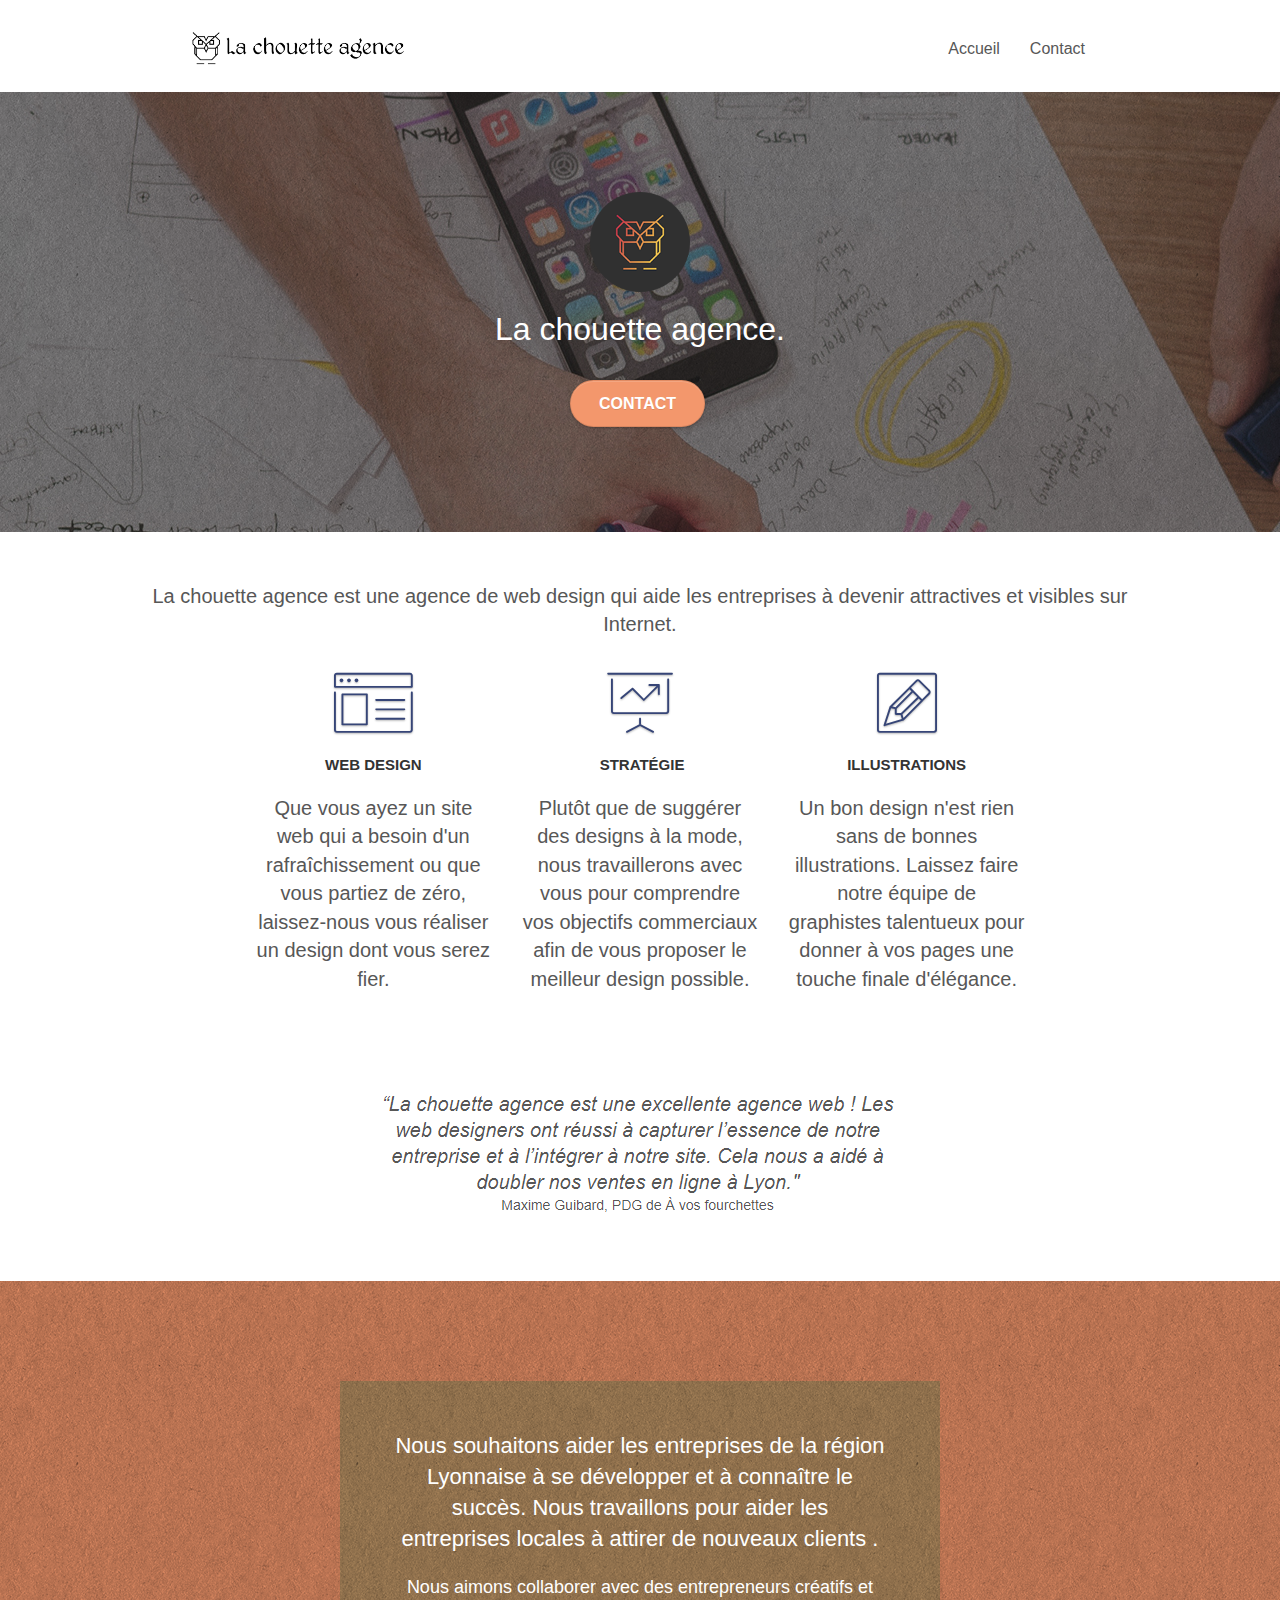
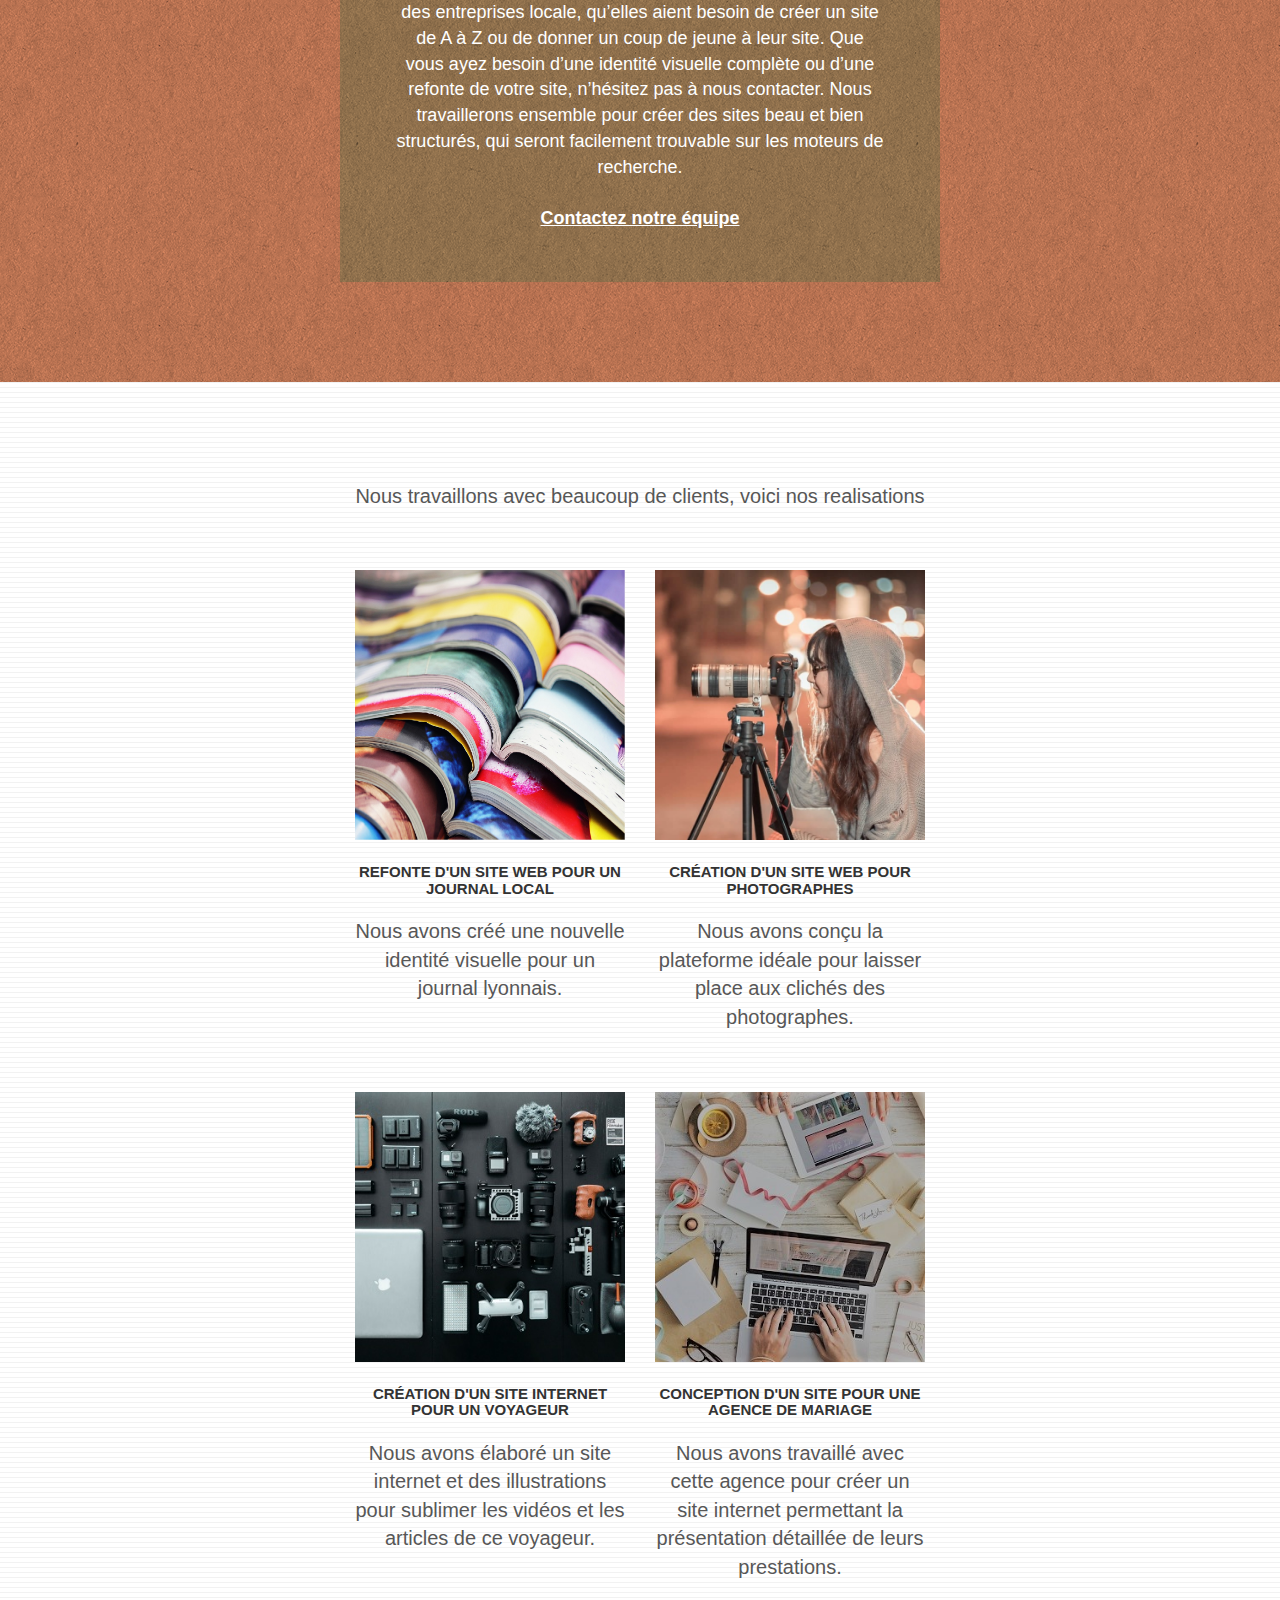
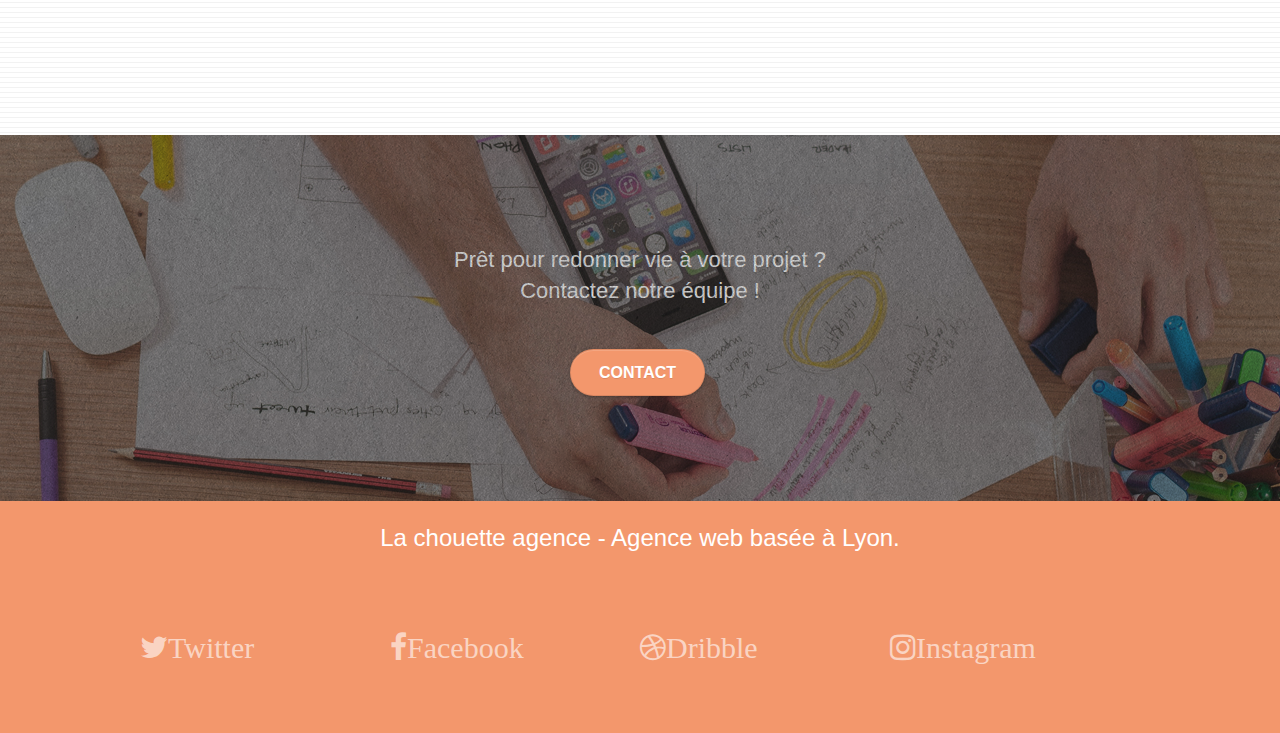
==== index.html @ fb7cfc98 "modi" ====
<!doctype html>
<html lang="fr">

<head>
	<meta charset="utf-8">
	<meta name="description" content="Entreprise webdesign Lyon">
	<meta name="viewport" content="width=device-width, initial-scale=1.0, viewport-fit=cover">
	<link rel="shortcut icon" type="image/png" href="favicon.jpg">

	<link rel="stylesheet" type="text/css" href="./css/bootstrap.css">
	<link rel="stylesheet" type="text/css" href="style.css">
	<link rel="stylesheet" type="text/css" href="./css/font-awesome.css">
	<link rel="stylesheet" type="text/css" href="./css/et-line.css">

	<title>La chouette agence Lyon</title>

</head>

<body>
	<!-- Principal conteneur -->
	<div class="page-container">

		<!-- bloc-0 -->
		
			<div class="container bloc-sm">

				<nav class="navbar row">
					<div class="navbar-header">

						<a class="navbar-brand" href="index.html"><img src="img/la-chouette-agence.png"
								alt="Agence de design à Lyon la chouette " height="40" /></a>

					</div>
					<div class="collapse navbar-collapse navbar-1 special-dropdown-nav">
						<ul class="site-navigation nav navbar-nav">
							<li>
								<a href="index.html">Accueil</a>
							</li>

							<li>
								<a href="Chouette agence contact.html">Contact</a>
							</li>
						</ul>
					</div>
				</nav>
			</div>
		
		<!-- bloc-0 END -->

		<!-- bloc-1-presentation -->
		<div class="bloc bgc-dark-slate-blue bg-banniere d-bloc bg-t-edge bloc-bg-texture texture-paper b-parallax"
			id="bloc-1-hero">
			<div class="container bloc-lg">
				<div class="row tight-width-whitespace">
					<div class="col-sm-12">
						<img src="img/logo.png" class="center-block image-resize-mode" width="100"
							alt="La chouette agence, agence web paris, création logo paris" />
						<h1 class="text-center hero-bloc-text tc-white ">
							La chouette agence.
						</h1>
						<div class="text-center">
							<a href="Chouette agence contact.html" class="btn btn-lg btn-clean btn-rd cta-hero btn-atomic-tangerine"
								id="cta-hero">Contact</a>
						</div>
					</div>
				</div>
			</div>
		</div>
		<!-- bloc-1-presentation END -->

		<!-- bloc-2-services -->
		<div class="bloc bgc-white l-bloc" id="bloc-2-services">
			<div class="container bloc-md">
				<div class="row">
					<div class="col-sm-12 text-center">
						<p>La chouette agence est une agence de web design qui aide les entreprises à devenir attractives et visibles sur Internet.</p>
					</div>
				</div>
				<div class="row voffset-lg med-width-whitespace">
					<div class="col-sm-4">
						<div class="text-center">
							<span class="et-icon-browser sm-shadow icon-dark-slate-blue icons icon-lg"></span>
						</div>
						<h3 class="mg-md text-center">
							Web design
						</h3>
						<p class="text-center ">
							Que vous ayez un site web qui a besoin d'un rafraîchissement ou que vous partiez de
							zéro, laissez-nous vous réaliser un design dont vous serez fier.
						</p>
					</div>
					<div class="col-sm-4">
						<div class="text-center">
							<span class="et-icon-presentation sm-shadow icon-dark-slate-blue icons icon-lg"></span>
						</div>
						<h3 class="mg-md text-center">
							&nbsp;Stratégie
						</h3>
						<p class="text-center ">
							Plutôt que de suggérer des designs à la mode, nous travaillerons avec vous pour comprendre
							vos objectifs commerciaux afin de vous proposer le meilleur design possible.<br>
						</p>
					</div>
					<div class="col-sm-4">
						<div class="text-center">
							<span class="et-icon-edit sm-shadow icon-dark-slate-blue icons icon-lg"></span>
						</div>
						<h3 class="mg-md text-center">
							Illustrations
						</h3>
						<p class="text-center ">
							Un bon design n'est rien sans de bonnes illustrations. Laissez faire notre équipe de
							graphistes talentueux pour donner à vos pages une touche finale d'élégance.
						</p>
					</div>
				</div>
				<div class="row voffset-lg voffset">
					<div class="col-xs-12 col-md-8 col-md-offset-2 text-center">
						<img alt="agence web, agence web paris, web design paris, stratégie web"
							src="img/citation.png" />

					</div>
				</div>
			</div>
		</div>
		<!-- bloc-2-services END -->

		<!-- bloc-3-what-i-do -->
		<div class="bloc tc-white bgc-atomic-tangerine bg-presentation d-bloc bloc-bg-texture texture-paper b-parallax"
			id="bloc-3-what-i-do">
			<div class="container bloc-lg">
				<div class="row tight-width-whitespace black-background">
					<div class="col-sm-12">
						<h2 class="mg-md text-center tc-white">
							Nous souhaitons aider les entreprises de la région Lyonnaise à se développer et à connaître
							le succès. Nous travaillons pour aider les entreprises locales à attirer de nouveaux clients
							.<br>
						</h2>
						<p class="text-center white">
							Nous aimons collaborer avec des entrepreneurs créatifs et des entreprises locale, qu’elles
							aient besoin de créer un site de A à Z ou de donner un coup de jeune à leur site. Que vous
							ayez besoin d’une identité visuelle complète ou d’une refonte de votre site, n’hésitez pas à
							nous contacter. Nous travaillerons ensemble pour créer des sites beau et bien structurés,
							qui seront facilement trouvable sur les moteurs de recherche. <br><br><a
								class="ltc-white bold-link" href="page2.html">Contactez notre équipe</a><br>
						</p>
					</div>
				</div>
			</div>
		</div>
		<!-- bloc-3-what-i-do END -->

		<!-- bloc-4-portfolio -->
		<div class="bloc bgc-white bg-lines-h2-bg bg-repeat l-bloc" id="bloc-4-portfolio">
			<div class="container bloc-lg">
				<div class="row">
					<div class="col-sm-12 text-center">
						<p>Nous travaillons avec beaucoup de clients, voici nos realisations</p>
					</div>
				</div>
				<div class="row tight-width-whitespace portfolio-row">
					<div class="col-sm-6">
						<a href="#" data-lightbox="img/1.jpg" data-gallery-id="gallery-1"
							data-caption="Refonte d'un site web pour un journal local" data-frame="snapshot-lb"><img
								src="img/1.jpg"
								alt="paris web design logo agence web meilleure agence et refonte site web journal"
								class="img-responsive portfolio-thumb" /></a>
						<h3 class="mg-md text-center">
							Refonte d'un site web pour un journal local
						</h3>
						<p class="text-center">
							Nous avons créé une nouvelle identité visuelle pour un journal lyonnais.
						</p>
					</div>
					<div class="col-sm-6">
						<a href="#" data-lightbox="img/2.jpg" data-gallery-id="gallery-1"
							data-caption="Création d'un site web pour photographes" data-frame="snapshot-lb"><img
								src="img/2.jpg" class="img-responsive portfolio-thumb"
								alt="paris web design logo agence web meilleure agence, Création d'un site web pour photographes" /></a>
						<h3 class="mg-md text-center">
							Création d'un site web pour photographes
						</h3>
						<p class="text-center">
							Nous avons conçu la plateforme idéale pour laisser place aux clichés des photographes.
						</p>
					</div>
				</div>
				<div class="row tight-width-whitespace portfolio-row">
					<div class="col-sm-6">
						<a href="#" data-lightbox="img/3.bmp" data-gallery-id="gallery-1"
							data-caption="Création d'un site internet pour un voyageur" data-frame="snapshot-lb"><img
								src="img/3.bmp" class="img-responsive portfolio-thumb"
								alt="paris web design logo agence web meilleure agence, Création d'un site web pour voyageur" /></a>
						<h3 class="mg-md text-center">
							Création d'un site internet pour un voyageur
						</h3>
						<p class="text-center">
							Nous avons élaboré un site internet et des illustrations pour sublimer les vidéos et les
							articles de ce voyageur.
						</p>
					</div>
					<div class="col-sm-6">
						<a href="#" data-lightbox="img/4.bmp" data-gallery-id="gallery-1"
							data-caption="Conception d'un site pour une agence de mariage" data-frame="snapshot-lb"><img
								src="img/4.bmp" class="img-responsive portfolio-thumb"
								alt="paris web design logo agence web meilleure agence, Création d'un site web pour agence de mariage" /></a>
						<h3 class="mg-md text-center">
							Conception d'un site pour une agence de mariage
						</h3>
						<p class="text-center">
							Nous avons travaillé avec cette agence pour créer un site internet permettant la
							présentation détaillée de leurs prestations.
						</p>
					</div>
				</div>
			</div>
		</div>
		<!-- bloc-4-portfolio END -->

		<!-- bloc-5-cta -->
		<div class="bloc bgc-dark-slate-blue bg-banniere d-bloc bloc-bg-texture texture-paper" id="bloc-5-cta">
			<div class="container bloc-lg">
				<div class="row">
					<h2 class="mg-md text-center tc-white">
						Prêt pour redonner vie à votre projet ?<br>Contactez notre équipe !
					</h2>
					<div class="col-sm-12 text-center">
						<a href="page2.html"
							class="btn btn-atomic-tangerine btn-clean btn-rd btn-lg cta-hero">Contact</a>
					</div>
				</div>
			</div>
		</div>
		<!-- bloc-5-cta END -->

		<!-- Footer - bloc-8 -->
		<div class="bloc bgc-atomic-tangerine d-bloc" id="bloc-8">
			<div class="container bloc-sm">
				<div class="row">
					<div class="col-sm-12">
						<p class="text-center white whitetext">
							La chouette agence - Agence web basée à Lyon.<br>
						</p>
						<div class="row row-no-gutters social">
							<div class="col-sm-3">
								<div class="text-center">
									<a class="social" href="index.html"><span class="fa fa-twitter icon-md">Twitter</span></a>
								</div>
							</div>
							<div class="col-sm-3">
								<div class="text-center">
									<a class="social" href="index.html"><span class="fa fa-facebook icon-md">Facebook</span></a>
								</div>
							</div>
							<div class="col-sm-3">
								<div class="text-center">
									<a class="social" href="index.html"><span class="fa fa-dribbble icon-md">Dribble</span></a>
								</div>
							</div>
							<div class="col-sm-3">
								<div class="text-center">
									<a class="social" href="index.html"><span
											class="fa fa-instagram icon-md">Instagram</span></a>
								</div>
							</div>
							
						</div>
					</div>
				</div>
			</div>
		</div>
		<!-- Footer - bloc-8 END -->

	</div>
	<!-- Principal conteneur END -->


</body>

</html>
---- style.css ----
body {
    margin: 0;
    padding: 0;
    background: #FFF;
    overflow-x: hidden;
    -webkit-font-smoothing: antialiased;
    -moz-osx-font-smoothing: grayscale;
}

a,
button {
    transition: all .3s ease-in-out;
    outline: none!important;
}

a:hover {
    text-decoration: none;
    cursor: pointer;
}

#page-loading-blocs-notifaction {
    position: fixed;
    top: 0;
    bottom: 0;
    width: 100%;
    z-index: 100000;
    background: #FFFFFF url("img/pageload-spinner.gif") no-repeat center center;
}

.bloc {
    width: 100%;
    clear: both;
    background: 50% 50% no-repeat;
    padding: 0 50px;
    -webkit-background-size: cover;
    -moz-background-size: cover;
    -o-background-size: cover;
    background-size: cover;
    position: relative;
}

.bloc .container {
    padding-left: 0;
    padding-right: 0;
}

.bloc-lg {
    padding: 100px 50px;
}

.bloc-md {
    padding: 50px;
}

.bloc-sm {
    padding: 20px 50px;
}

.bg-center,
.bg-l-edge,
.bg-r-edge,
.bg-t-edge,
.bg-b-edge,
.bg-tl-edge,
.bg-bl-edge,
.bg-tr-edge,
.bg-br-edge,
.bg-repeat {
    -webkit-background-size: auto!important;
    -moz-background-size: auto!important;
    -o-background-size: auto!important;
    background-size: auto!important;
}

.bg-repeat {
    background: repeat;
}

.bg-t-edge {
    background: top no-repeat;
}

.bloc-bg-texture::before {
    content: "";
    background-size: 2px 2px;
    position: absolute;
    top: 0;
    bottom: 0;
    left: 0;
    right: 0;
}

.texture-paper::before {
    background: url("img/texture-paper.png");
    background-size: 280px 280px;
}

.b-parallax {
    background-attachment: fixed;
}

.d-bloc {
    color: rgba(255, 255, 255, .7);
}

.d-bloc button:hover {
    color: rgba(255, 255, 255, .9);
}

.d-bloc .icon-round,
.d-bloc .icon-square,
.d-bloc .icon-rounded,
.d-bloc .icon-semi-rounded-a,
.d-bloc .icon-semi-rounded-b {
    border-color: rgba(255, 255, 255, .9);
}

.d-bloc .divider-h span {
    border-color: rgba(255, 255, 255, .2);
}

.d-bloc .a-btn,
.d-bloc .navbar a,
.d-bloc .navbar-brand,
.d-bloc a .icon-sm,
.d-bloc a .icon-md,
.d-bloc a .icon-lg,
.d-bloc a .icon-xl,
.d-bloc h1 a,
.d-bloc h2 a,
.d-bloc h3 a,
.d-bloc h4 a,
.d-bloc h5 a,
.d-bloc h6 a,
.d-bloc p a {
    color: rgba(255, 255, 255, .6);
}

.d-bloc .a-btn:hover,
.d-bloc .navbar a:hover,
.d-bloc .navbar-brand:hover,
.d-bloc a:hover .icon-sm,
.d-bloc a:hover .icon-md,
.d-bloc a:hover .icon-lg,
.d-bloc a:hover .icon-xl,
.d-bloc h1 a:hover,
.d-bloc h2 a:hover,
.d-bloc h3 a:hover,
.d-bloc h4 a:hover,
.d-bloc h5 a:hover,
.d-bloc h6 a:hover,
.d-bloc p a:hover {
    color: rgba(255, 255, 255, 1);
}

.d-bloc .navbar-toggle .icon-bar {
    background: rgba(255, 255, 255, 1);
}

.d-bloc .btn-wire,
.d-bloc .btn-wire:hover {
    color: rgba(255, 255, 255, 1);
    border-color: rgba(255, 255, 255, 1);
}

.d-bloc .panel {
    color: rgba(0, 0, 0, .5);
}

.d-bloc .panel button:hover {
    color: rgba(0, 0, 0, .7);
}

.d-bloc .panel icon {
    border-color: rgba(0, 0, 0, .7);
}

.d-bloc .panel .divider-h span {
    border-color: rgba(0, 0, 0, .1);
}

.d-bloc .panel .a-btn {
    color: rgba(0, 0, 0, .6);
}

.d-bloc .panel .a-btn:hover {
    color: rgba(0, 0, 0, 1);
}

.d-bloc .panel .btn-wire,
.d-bloc .panel .btn-wire:hover {
    color: rgba(0, 0, 0, .7);
    border-color: rgba(0, 0, 0, .3);
}

.d-bloc .panel,
.l-bloc {
    color: rgba(0, 0, 0, .5);
}

.d-bloc .panel button:hover,
.l-bloc button:hover {
    color: rgba(0, 0, 0, .7);
}

.l-bloc .icon-round,
.l-bloc .icon-square,
.l-bloc .icon-rounded,
.l-bloc .icon-semi-rounded-a,
.l-bloc .icon-semi-rounded-b {
    border-color: rgba(0, 0, 0, .7);
}

.d-bloc .panel .divider-h span,
.l-bloc .divider-h span {
    border-color: rgba(0, 0, 0, .1);
}

.d-bloc .panel .a-btn,
.l-bloc .a-btn,
.l-bloc .navbar a,
.l-bloc .navbar-brand,
.l-bloc a .icon-sm,
.l-bloc a .icon-md,
.l-bloc a .icon-lg,
.l-bloc a .icon-xl,
.l-bloc h1 a,
.l-bloc h2 a,
.l-bloc h3 a,
.l-bloc h4 a,
.l-bloc h5 a,
.l-bloc h6 a,
.l-bloc p a {
    color: rgba(0, 0, 0, .6);
}

.d-bloc .panel .a-btn:hover,
.l-bloc .a-btn:hover,
.l-bloc .navbar a:hover,
.l-bloc .navbar-brand:hover,
.l-bloc a:hover .icon-sm,
.l-bloc a:hover .icon-md,
.l-bloc a:hover .icon-lg,
.l-bloc a:hover .icon-xl,
.l-bloc h1 a:hover,
.l-bloc h2 a:hover,
.l-bloc h3 a:hover,
.l-bloc h4 a:hover,
.l-bloc h5 a:hover,
.l-bloc h6 a:hover,
.l-bloc p a:hover {
    color: rgba(0, 0, 0, 1);
}

.l-bloc .navbar-toggle .icon-bar {
    color: rgba(0, 0, 0, .6);
}

.d-bloc .panel .btn-wire,
.d-bloc .panel .btn-wire:hover,
.l-bloc .btn-wire,
.l-bloc .btn-wire:hover {
    color: rgba(0, 0, 0, .7);
    border-color: rgba(0, 0, 0, .3);
}

.voffset {
    margin-top: 30px;
}

.voffset-lg {
    margin-top: 80px;
}

.row-no-gutters {
    margin-right: 0;
    margin-left: 0;
}

.row.row-no-gutters > [class^="col-"],
.row.row-no-gutters > [class*=" col-"] {
    padding-right: 0;
    padding-left: 0;
}

#bloc-1-hero h1 {
    font-size: 32px;
}

.navbar {
    margin-bottom: 0;
    z-index: 1;
}

.navbar-brand {
    height: auto;
    padding: 3px 15px;
    font-size: 25px;
    font-weight: normal;
    font-weight: 600;
    line-height: 44px;
}

.navbar-brand img {
    max-height: 200px;
    margin: 0 5px 0 0;
    display: inline;
}

.navbar-brand img[src$=svg] {
    min-width: 100px;
}

.nav-center .navbar-brand img {
    margin: 0;
}

.navbar .nav {
    padding-top: 2px;
    margin-right: -16px;
    float: right;
    z-index: 1;
}

.nav > li {
    float: left;
    margin-top: 4px;
    font-size: 16px;
}

.navbar-nav .open .dropdown-menu > li > a {
    text-align: inherit;
}

.nav > li a:hover,
.nav > li a:focus {
    background: transparent;
}

.navbar-toggle {
    margin: 10px 10px 0 0;
    border: 0px;
}

.navbar-toggle:hover {
    background: transparent!important;
}

.navbar-toggle .icon-bar {
    background-color: rgba(0, 0, 0, .5);
    width: 26px;
}

.nav-invert .navbar .nav {
    float: left;
}

.nav-invert .navbar-header,
.nav-invert .navbar-brand {
    float: right;
    position: relative;
    z-index: 2;
}

@media (min-width: 768px) {
    .site-navigation {
        position: absolute;
        top: 50%;
        right: 20px;
        transform: translate(0, -50%);
        -webkit-transform: translateY(-50%);
    }
    .nav > li .dropdown-menu a,
    .nav > li .dropdown-menu a:hover {
        color: #484848;
    }
    .nav-invert .site-navigation {
        left: 0;
        right: 0;
    }
    .nav-center {
        text-align: center;
    }
    .nav-center .navbar-header {
        width: 100%;
    }
    .nav-center .navbar-header,
    .nav-center .navbar-brand,
    .nav-center .nav > li {
        float: none;
        display: inline-block;
    }
    .nav-center .site-navigation {
        position: relative;
        width: 100%;
        right: 0;
        margin-right: 0px;
        margin-top: 20px;
    }
    .nav-center.mini-nav .navbar-toggle {
        float: none;
        margin: 10px auto 0;
    }
}

.nav > li > .dropdown a {
    background: none!important;
    display: block;
    padding: 14px 15px;
}

nav .caret {
    margin: 0 5px;
}

.dropdown-menu .dropdown-menu {
    top: -8px;
    left: 100%;
}

.dropdown-menu .dropmenu-flow-right {
    top: 100%;
    left: 0;
    margin-left: -1px;
    border-top-left-radius: 0;
    border-top-right-radius: 0;
}

.dropdown-menu .dropdown span {
    border: 4px solid black;
    border-top-color: transparent;
    border-right-color: transparent;
    border-bottom-color: transparent;
    margin: 6px -5px 0 0!important;
    float: right;
}

.mg-md {
    margin-top: 10px;
    margin-bottom: 20px;
}

.mg-lg {
    margin-top: 10px;
    margin-bottom: 40px;
}

.btn {
    margin: 0 5px 5px 0;
}

.btn.pull-right {
    margin: 0 0 5px 5px;
}

.btn-d,
.btn-d:hover,
.btn-d:focus {
    color: #FFF;
    background: rgba(0, 0, 0, .3);
}

button {
    outline: none!important;
}

.btn-rd {
    border-radius: 40px;
}

.btn-clean {
    border: 1px solid rgba(0, 0, 0, .08);
    border-bottom-color: rgba(0, 0, 0, .1);
    text-shadow: 0 1px 0 rgba(0, 0, 1, .1);
    box-shadow: 0 1px 3px rgba(0, 0, 1, .25), inset 0 1px 0 0 rgba(255, 255, 255, .15);
}

.icon-md {
    font-size: 30px!important;
}

.icon-lg {
    font-size: 60px!important;
}

.sm-shadow {
    text-shadow: 0 1px 2px rgba(0, 0, 0, .3);
}

.panel-sq,
.panel-sq .panel-heading,
.panel-sq .panel-footer {
    border-radius: 0;
}

.panel-rd {
    border-radius: 30px;
}

.panel-rd .panel-heading {
    border-radius: 29px 29px 0 0;
}

.panel-rd .panel-footer {
    border-radius: 0 0 29px 29px;
}

.form-control {
    border-color: rgba(0, 0, 0, .1);
    box-shadow: none;
}

.scrollToTop {
    width: 40px;
    height: 40px;
    position: fixed;
    bottom: 20px;
    right: 20px;
    opacity: 0;
    z-index: 500;
    transition: all .3s ease-in-out;
}

.scrollToTop span {
    margin-top: 6px;
}

.showScrollTop {
    font-size: 14px;
    opacity: 1;
}

a[data-lightbox] {
    position: relative;
    display: block;
    text-align: center;
}

a[data-lightbox]:hover::before {
    content: "+";
    font-family: "HelveticaNeue-Light", "Helvetica Neue Light", "Helvetica Neue", Helvetica, Arial;
    font-size: 32px;
    width: 50px;
    height: 50px;
    margin-left: -25px;
    border-radius: 50%;
    background: rgba(0, 0, 0, .6);
    color: #FFF;
    font-weight: 100;
    z-index: 1;
    position: absolute;
    top: 50%;
    transform: translateY(-50%);
    -webkit-transform: translateY(-50%);
}

a[data-lightbox]:hover img {
    opacity: 0.6;
    -webkit-animation-fill-mode: none;
    animation-fill-mode: none;
}

#lightbox-modal {
    display: flex;
    align-items: center;
}

#lightbox-modal .modal-dialog {
    width: 90%;
    max-width: 900px;
    margin: 0 auto 0;
}

#lightbox-modal .modal-dialog img {
    max-height: 90vh;
    margin: 0 auto;
}

.lightbox-caption {
    padding: 20px;
    color: #FFF;
    background: rgba(0, 0, 0, .5);
    position: absolute;
    left: 15px;
    right: 15px;
    bottom: 5px;
}

.close-lightbox {
    color: #FFF;
    font-size: 30px;
    position: absolute;
    top: 20px;
    right: 20px;
    z-index: 20;
    background: rgba(0, 0, 0, .5);
    border: none;
    line-height: 30px;
    padding: 0 9px 5px;
    opacity: 0.3;
}

.close-lightbox:hover,
.next-lightbox:hover,
.prev-lightbox:hover {
    opacity: 1.0;
    color: #FFF;
}

.next-lightbox,
.prev-lightbox {
    font-size: 20px;
    color: rgba(255, 255, 255, .9);
    background: rgba(0, 0, 0, .5);
    transition: all .2s ease-in-out;
    position: absolute;
    top: 45%;
    z-index: 1;
    opacity: 0.4;
}

.next-lightbox {
    padding: 6px 8px 1px 13px;
    right: 25px;
}

.prev-lightbox {
    padding: 6px 13px 1px 10px;
    left: 25px;
}

.snapshot-lb .modal-body {
    padding-bottom: 45px;
}

.snapshot-lb .lightbox-caption {
    padding: 0;
    color: rgba(0, 0, 0, .5);
    background: none;
}

h1,
h2,
h3,
h4,
h5,
h6,
p,
label,
.btn,
a {
    font-family: "helvetica";
    font-weight: 400;
    color: #575757!important;
}

.container {
    max-width: 1000px;
 
}

.hero-bloc-text {
    font-size: 38px;
}

.hero-bloc-text-sub {
    font-size: 36px;
}

.statement-bloc-text {
    line-height: 26px;
    font-style: italic;
    font-size: 20px;
    text-align: center;
    font-weight: lighter;
    max-width: 520px;
    margin: auto auto auto auto;
}

p {
    font-size: 20px;
}

.tight-width-whitespace {
    max-width: 600px;
    margin: auto auto auto auto;
}

.h1 {
    font-size: 20px;
    font-family: "Open Sans";
}

.cta-hero {
    margin-top: 22px;
    color: #FFFFFF!important;
    text-transform: uppercase;
    padding: 12px 28px 12px 28px;
    font-size: 16px;
    font-weight: 700;
}

.social {
    margin: auto;
    display: flex;
    margin-top: 3vw;
    margin-bottom: 2vw;

 
}

h2 {
    font-size: 22px;
    line-height: 1.4em;
}

h3 {
    font-size: 15px;
    text-transform: uppercase;
    font-weight: 700;
    color: #333333!important;
}

.med-width-whitespace {
    max-width: 800px;
    margin: auto auto auto auto;
    box-shadow: 0px 0px 0px #000000;
}

h1 {
    color: #333333!important;
}

h4 {
    color: #333333!important;
}

.icons {
    margin-bottom: 14px;
    margin-top: 24px;
}

.white {
    color:white!important;
    font-size: large;
}
.whitetext{
    font-size: x-large;
}

.portfolio-thumb {
    margin-bottom: 24px;
}

.portfolio-row {
    margin-bottom: 44px;
    margin-top: 50px;
}

.avatar {
    box-shadow: 0px 4px 9px rgba(0, 0, 0, 0.3);
}

.black-background {
    background-color: rgba(165, 147, 99, 0.7);
    padding: 40px 40px 40px 40px;
}

.bold-link {
    font-weight: 900;
    text-decoration: underline!important;
}

.bgc-white {
    background-color: #FFFFFF;
}

.bgc-dark-slate-blue {
    background-color: #364577;
}

.bgc-atomic-tangerine {
    background-color: #F3976C;
}

.tc-white {
    color:white!important;
}

.btn-atomic-tangerine {
    background: #F3976C;
    color: #FFFFFF!important;
}

.btn-atomic-tangerine:hover {
    background: #c27956!important;
    color: #FFFFFF!important;
}

.ltc-white {
    color: #FFFFFF!important;
}

.ltc-white:hover {
    color: #cccccc!important;
}

.ltc-atomic-tangerine {
    color: #F3976C!important;
}

.ltc-atomic-tangerine:hover {
    color: #c27956!important;
}

.icon-dark-slate-blue {
    color: #364577!important;
    border-color: #364577!important;
}

.bg-dots-bg {
    background-image: url("img/dots-bg.png");
}

.bg-lines-h2-bg {
    background-image: url("img/lines-h2-bg.png");
}

.bg-banniere {
    background-image: url("img/la-chouette-agence-banniere.jpg");
}

.bg-presentation {
    background-image: url("img/image-de-presentation.png");
}

@media (max-width: 1024px) {
    .bloc {
        padding-left: 20px;
        padding-right: 20px;
    }
    .bloc.full-width-bloc,
    .bloc-tile-2.full-width-bloc .container,
    .bloc-tile-3.full-width-bloc .container,
    .bloc-tile-4.full-width-bloc .container {
        padding-left: 0;
        padding-right: 0;
    }
}

@media (max-width: 992px) and (min-width: 768px) {
    .navbar .nav {
        max-width: 80%
    }
    .nav-center.navbar .nav {
        max-width: 100%
    }
}

@media only screen and (min-device-width: 768px) and (max-device-width: 1024px) and (orientation: landscape) {
    .b-parallax {
        background-attachment: scroll;
    }
}

@media only screen and (min-device-width: 1024px) and (max-device-width: 1366px) and (-webkit-min-device-pixel-ratio: 1.5) {
    .b-parallax {
        background-attachment: scroll;
    }
}

@media (max-width: 991px) {
    .container {
        width: 100%;
    }
    .b-parallax {
        background-attachment: scroll;
    }
    .page-container,
    #hero-bloc {
        overflow-x: hidden;
        position: relative;
    }
    .bloc {
        padding-left: constant(safe-area-inset-left);
        padding-right: constant(safe-area-inset-right);
    }
    .bloc-group,
    .bloc-group .bloc {
        display: block;
        width: 100%;
    }
    .bloc-fill-screen .fill-bloc-top-edge,
    .bloc-fill-screen .fill-bloc-bottom-edge {
        padding: 0 20px;
        padding-left: constant(safe-area-inset-left);
        padding-right: constant(safe-area-inset-right);
    }
}

@media (max-width: 767px) {
    .page-container {
        overflow-x: hidden;
        position: relative;
    }
    h1,
    h2,
    h3,
    h4,
    h5,
    h6,
    p,
    #disqus_thread {
        padding-left: 10px!important;
        padding-right: 10px!important;
    }
    .b-parallax {
        background-attachment: scroll;
    }
    .navbar .nav {
        padding-top: 0;
        border-top: 1px solid rgba(0, 0, 0, .2);
        float: none!important;
    }
   
    .navbar.row {
        margin-left: 0;
        margin-right: 0;
    }
    .site-navigation {
        position: inherit;
        transform: none;
        -webkit-transform: none;
        -ms-transform: none;
    }
    .nav > li {
        margin-top: 0;
        border-bottom: 1px solid rgba(0, 0, 0, .1);
        background: rgba(0, 0, 0, .05);
        text-align: left;
        padding-left: 15px;
        width: 100%;
    }
    .nav > li:hover {
        background: rgba(0, 0, 0, .08);
    }
    .dropdown .dropdown a .caret {
        float: none;
        margin: 5px 0 0 10px!important;
        border: 4px solid black;
        border-bottom-color: transparent;
        border-right-color: transparent;
        border-left-color: transparent;
    }
    #hero-bloc .navbar .nav {
        background: rgba(0, 0, 0, .8);
    }
    #hero-bloc .navbar .nav a {
        color: rgba(255, 255, 255, .6);
    }
    .hero {
        padding: 50px 0;
    }
    .hero-nav {
        left: -1px;
        right: -1px;
    }
    .navbar-collapse {
        padding: 0;
        overflow-x: hidden;
        -webkit-box-shadow: none;
        box-shadow: none;
    }
    .navbar-brand img {
        max-height: 40px;
        width: auto;
    }
    .nav-invert .navbar-header {
        float: none;
        width: 100%;
    }
    .nav-invert .navbar-toggle {
        float: left;
        margin-left: 10px;
    }
    .bloc {
        padding-left: 0;
        padding-right: 0;
    }
    .bloc-xxl,
    .bloc-xl,
    .bloc-lg {
        padding: 40px 0;
    }
    .bloc-sm,
    .bloc-md {
        padding-left: 0;
        padding-right: 0;
    }
    .bloc-tile-2 .container,
    .bloc-tile-3 .container,
    .bloc-tile-4 .container,
    .bloc-fill-screen .fill-bloc-top-edge,
    .bloc-fill-screen .fill-bloc-bottom-edge {
        padding-left: 0;
        padding-right: 0;
    }
    .a-block {
        padding: 0 10px;
    }
    .btn-dwn {
        display: none;
    }
    .voffset {
        margin-top: 5px;
    }
    .voffset-md {
        margin-top: 20px;
    }
    .voffset-lg {
        margin-top: 30px;
    }
    form {
        padding: 5px;
    }
    .close-lightbox {
        display: inline-block;
    }
    .blocsapp-device-iphone5 {
        background-size: 216px 425px;
        padding-top: 60px;
        width: 216px;
        height: 425px;
    }
    .blocsapp-device-iphone5 img {
        width: 180px;
        height: 320px;
    }
}

@media (max-width: 400px) {
    .bloc {
        padding-left: 0;
        padding-right: 0;
    }
}

@media (max-width: 767px) {
    .bloc-mob-center-text {
        text-align: center;
    }
}
---- css/et-line.css ----
@font-face {
    font-family: et-line;
    src: url(../fonts/et-line.eot);
    src: url(../fonts/et-line.eot?#iefix) format('embedded-opentype'), url(../fonts/et-line.woff) format('woff'), url(../fonts/et-line.ttf) format('truetype'), url(../fonts/et-line.svg#et-line) format('svg');
    font-weight: 400;
    font-style: normal
}

.et-icon-adjustments,
.et-icon-alarmclock,
.et-icon-anchor,
.et-icon-aperture,
.et-icon-attachment,
.et-icon-bargraph,
.et-icon-basket,
.et-icon-beaker,
.et-icon-bike,
.et-icon-book-open,
.et-icon-briefcase,
.et-icon-browser,
.et-icon-calendar,
.et-icon-camera,
.et-icon-caution,
.et-icon-chat,
.et-icon-circle-compass,
.et-icon-clipboard,
.et-icon-clock,
.et-icon-cloud,
.et-icon-compass,
.et-icon-desktop,
.et-icon-dial,
.et-icon-document,
.et-icon-documents,
.et-icon-download,
.et-icon-dribbble,
.et-icon-edit,
.et-icon-envelope,
.et-icon-expand,
.et-icon-facebook,
.et-icon-flag,
.et-icon-focus,
.et-icon-gears,
.et-icon-genius,
.et-icon-gift,
.et-icon-global,
.et-icon-globe,
.et-icon-googleplus,
.et-icon-grid,
.et-icon-happy,
.et-icon-hazardous,
.et-icon-heart,
.et-icon-hotairballoon,
.et-icon-hourglass,
.et-icon-key,
.et-icon-laptop,
.et-icon-layers,
.et-icon-lifesaver,
.et-icon-lightbulb,
.et-icon-linegraph,
.et-icon-linkedin,
.et-icon-lock,
.et-icon-magnifying-glass,
.et-icon-map,
.et-icon-map-pin,
.et-icon-megaphone,
.et-icon-mic,
.et-icon-mobile,
.et-icon-newspaper,
.et-icon-notebook,
.et-icon-paintbrush,
.et-icon-paperclip,
.et-icon-pencil,
.et-icon-phone,
.et-icon-picture,
.et-icon-pictures,
.et-icon-piechart,
.et-icon-presentation,
.et-icon-pricetags,
.et-icon-printer,
.et-icon-profile-female,
.et-icon-profile-male,
.et-icon-puzzle,
.et-icon-quote,
.et-icon-recycle,
.et-icon-refresh,
.et-icon-ribbon,
.et-icon-rss,
.et-icon-sad,
.et-icon-scissors,
.et-icon-scope,
.et-icon-search,
.et-icon-shield,
.et-icon-speedometer,
.et-icon-strategy,
.et-icon-streetsign,
.et-icon-tablet,
.et-icon-target,
.et-icon-telescope,
.et-icon-toolbox,
.et-icon-tools,
.et-icon-tools-2,
.et-icon-trophy,
.et-icon-tumblr,
.et-icon-twitter,
.et-icon-upload,
.et-icon-video,
.et-icon-wallet,
.et-icon-wine {
    font-family: et-line;
    font-style: normal;
    font-weight: 400;
    font-variant: normal;
    text-transform: none;
    line-height: 1;
    -webkit-font-smoothing: antialiased;
    -moz-osx-font-smoothing: grayscale;
    display: inline-block
}

.et-icon-mobile:before {
    content: "\e000"
}

.et-icon-laptop:before {
    content: "\e001"
}

.et-icon-desktop:before {
    content: "\e002"
}

.et-icon-tablet:before {
    content: "\e003"
}

.et-icon-phone:before {
    content: "\e004"
}

.et-icon-document:before {
    content: "\e005"
}

.et-icon-documents:before {
    content: "\e006"
}

.et-icon-search:before {
    content: "\e007"
}

.et-icon-clipboard:before {
    content: "\e008"
}

.et-icon-newspaper:before {
    content: "\e009"
}

.et-icon-notebook:before {
    content: "\e00a"
}

.et-icon-book-open:before {
    content: "\e00b"
}

.et-icon-browser:before {
    content: "\e00c"
}

.et-icon-calendar:before {
    content: "\e00d"
}

.et-icon-presentation:before {
    content: "\e00e"
}

.et-icon-picture:before {
    content: "\e00f"
}

.et-icon-pictures:before {
    content: "\e010"
}

.et-icon-video:before {
    content: "\e011"
}

.et-icon-camera:before {
    content: "\e012"
}

.et-icon-printer:before {
    content: "\e013"
}

.et-icon-toolbox:before {
    content: "\e014"
}

.et-icon-briefcase:before {
    content: "\e015"
}

.et-icon-wallet:before {
    content: "\e016"
}

.et-icon-gift:before {
    content: "\e017"
}

.et-icon-bargraph:before {
    content: "\e018"
}

.et-icon-grid:before {
    content: "\e019"
}

.et-icon-expand:before {
    content: "\e01a"
}

.et-icon-focus:before {
    content: "\e01b"
}

.et-icon-edit:before {
    content: "\e01c"
}

.et-icon-adjustments:before {
    content: "\e01d"
}

.et-icon-ribbon:before {
    content: "\e01e"
}

.et-icon-hourglass:before {
    content: "\e01f"
}

.et-icon-lock:before {
    content: "\e020"
}

.et-icon-megaphone:before {
    content: "\e021"
}

.et-icon-shield:before {
    content: "\e022"
}

.et-icon-trophy:before {
    content: "\e023"
}

.et-icon-flag:before {
    content: "\e024"
}

.et-icon-map:before {
    content: "\e025"
}

.et-icon-puzzle:before {
    content: "\e026"
}

.et-icon-basket:before {
    content: "\e027"
}

.et-icon-envelope:before {
    content: "\e028"
}

.et-icon-streetsign:before {
    content: "\e029"
}

.et-icon-telescope:before {
    content: "\e02a"
}

.et-icon-gears:before {
    content: "\e02b"
}

.et-icon-key:before {
    content: "\e02c"
}

.et-icon-paperclip:before {
    content: "\e02d"
}

.et-icon-attachment:before {
    content: "\e02e"
}

.et-icon-pricetags:before {
    content: "\e02f"
}

.et-icon-lightbulb:before {
    content: "\e030"
}

.et-icon-layers:before {
    content: "\e031"
}

.et-icon-pencil:before {
    content: "\e032"
}

.et-icon-tools:before {
    content: "\e033"
}

.et-icon-tools-2:before {
    content: "\e034"
}

.et-icon-scissors:before {
    content: "\e035"
}

.et-icon-paintbrush:before {
    content: "\e036"
}

.et-icon-magnifying-glass:before {
    content: "\e037"
}

.et-icon-circle-compass:before {
    content: "\e038"
}

.et-icon-linegraph:before {
    content: "\e039"
}

.et-icon-mic:before {
    content: "\e03a"
}

.et-icon-strategy:before {
    content: "\e03b"
}

.et-icon-beaker:before {
    content: "\e03c"
}

.et-icon-caution:before {
    content: "\e03d"
}

.et-icon-recycle:before {
    content: "\e03e"
}

.et-icon-anchor:before {
    content: "\e03f"
}

.et-icon-profile-male:before {
    content: "\e040"
}

.et-icon-profile-female:before {
    content: "\e041"
}

.et-icon-bike:before {
    content: "\e042"
}

.et-icon-wine:before {
    content: "\e043"
}

.et-icon-hotairballoon:before {
    content: "\e044"
}

.et-icon-globe:before {
    content: "\e045"
}

.et-icon-genius:before {
    content: "\e046"
}

.et-icon-map-pin:before {
    content: "\e047"
}

.et-icon-dial:before {
    content: "\e048"
}

.et-icon-chat:before {
    content: "\e049"
}

.et-icon-heart:before {
    content: "\e04a"
}

.et-icon-cloud:before {
    content: "\e04b"
}

.et-icon-upload:before {
    content: "\e04c"
}

.et-icon-download:before {
    content: "\e04d"
}

.et-icon-target:before {
    content: "\e04e"
}

.et-icon-hazardous:before {
    content: "\e04f"
}

.et-icon-piechart:before {
    content: "\e050"
}

.et-icon-speedometer:before {
    content: "\e051"
}

.et-icon-global:before {
    content: "\e052"
}

.et-icon-compass:before {
    content: "\e053"
}

.et-icon-lifesaver:before {
    content: "\e054"
}

.et-icon-clock:before {
    content: "\e055"
}

.et-icon-aperture:before {
    content: "\e056"
}

.et-icon-quote:before {
    content: "\e057"
}

.et-icon-scope:before {
    content: "\e058"
}

.et-icon-alarmclock:before {
    content: "\e059"
}

.et-icon-refresh:before {
    content: "\e05a"
}

.et-icon-happy:before {
    content: "\e05b"
}

.et-icon-sad:before {
    content: "\e05c"
}

.et-icon-facebook:before {
    content: "\e05d"
}

.et-icon-twitter:before {
    content: "\e05e"
}

.et-icon-googleplus:before {
    content: "\e05f"
}

.et-icon-rss:before {
    content: "\e060"
}

.et-icon-tumblr:before {
    content: "\e061"
}

.et-icon-linkedin:before {
    content: "\e062"
}

.et-icon-dribbble:before {
    content: "\e063"
}
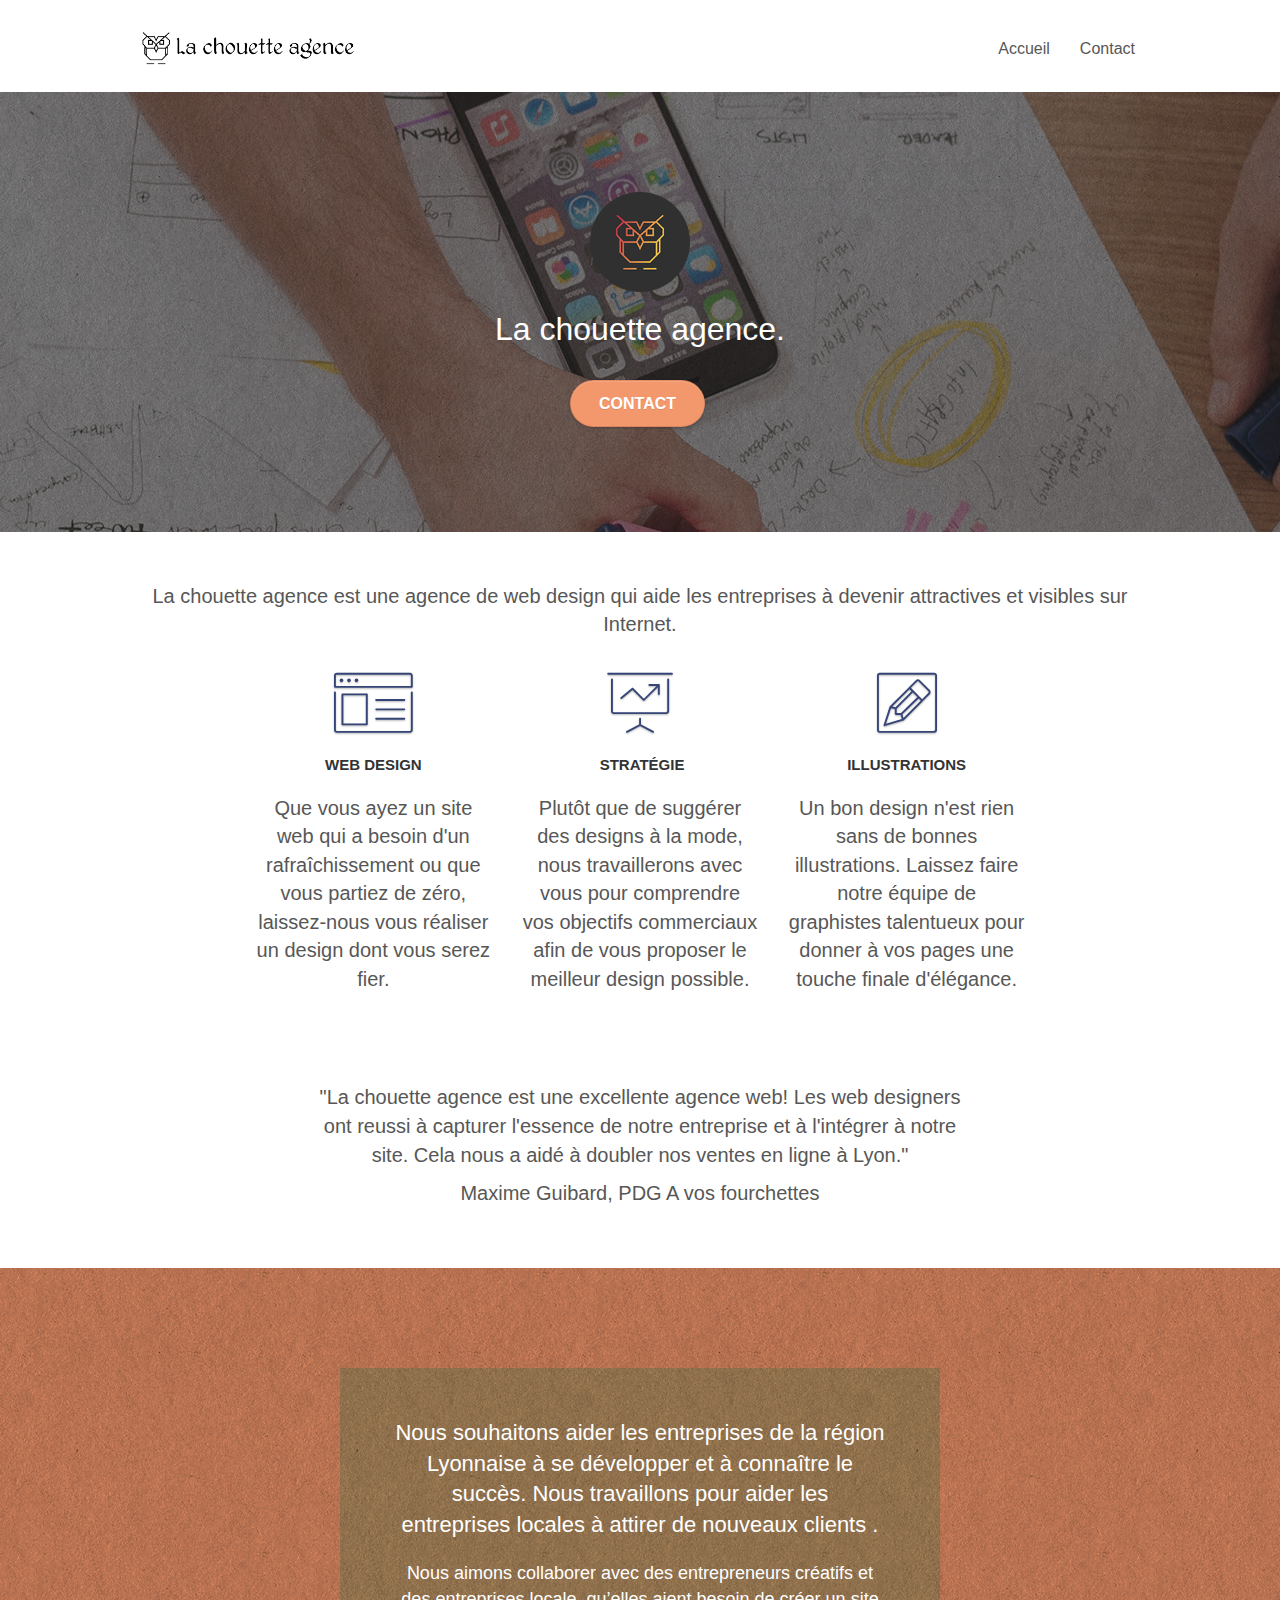
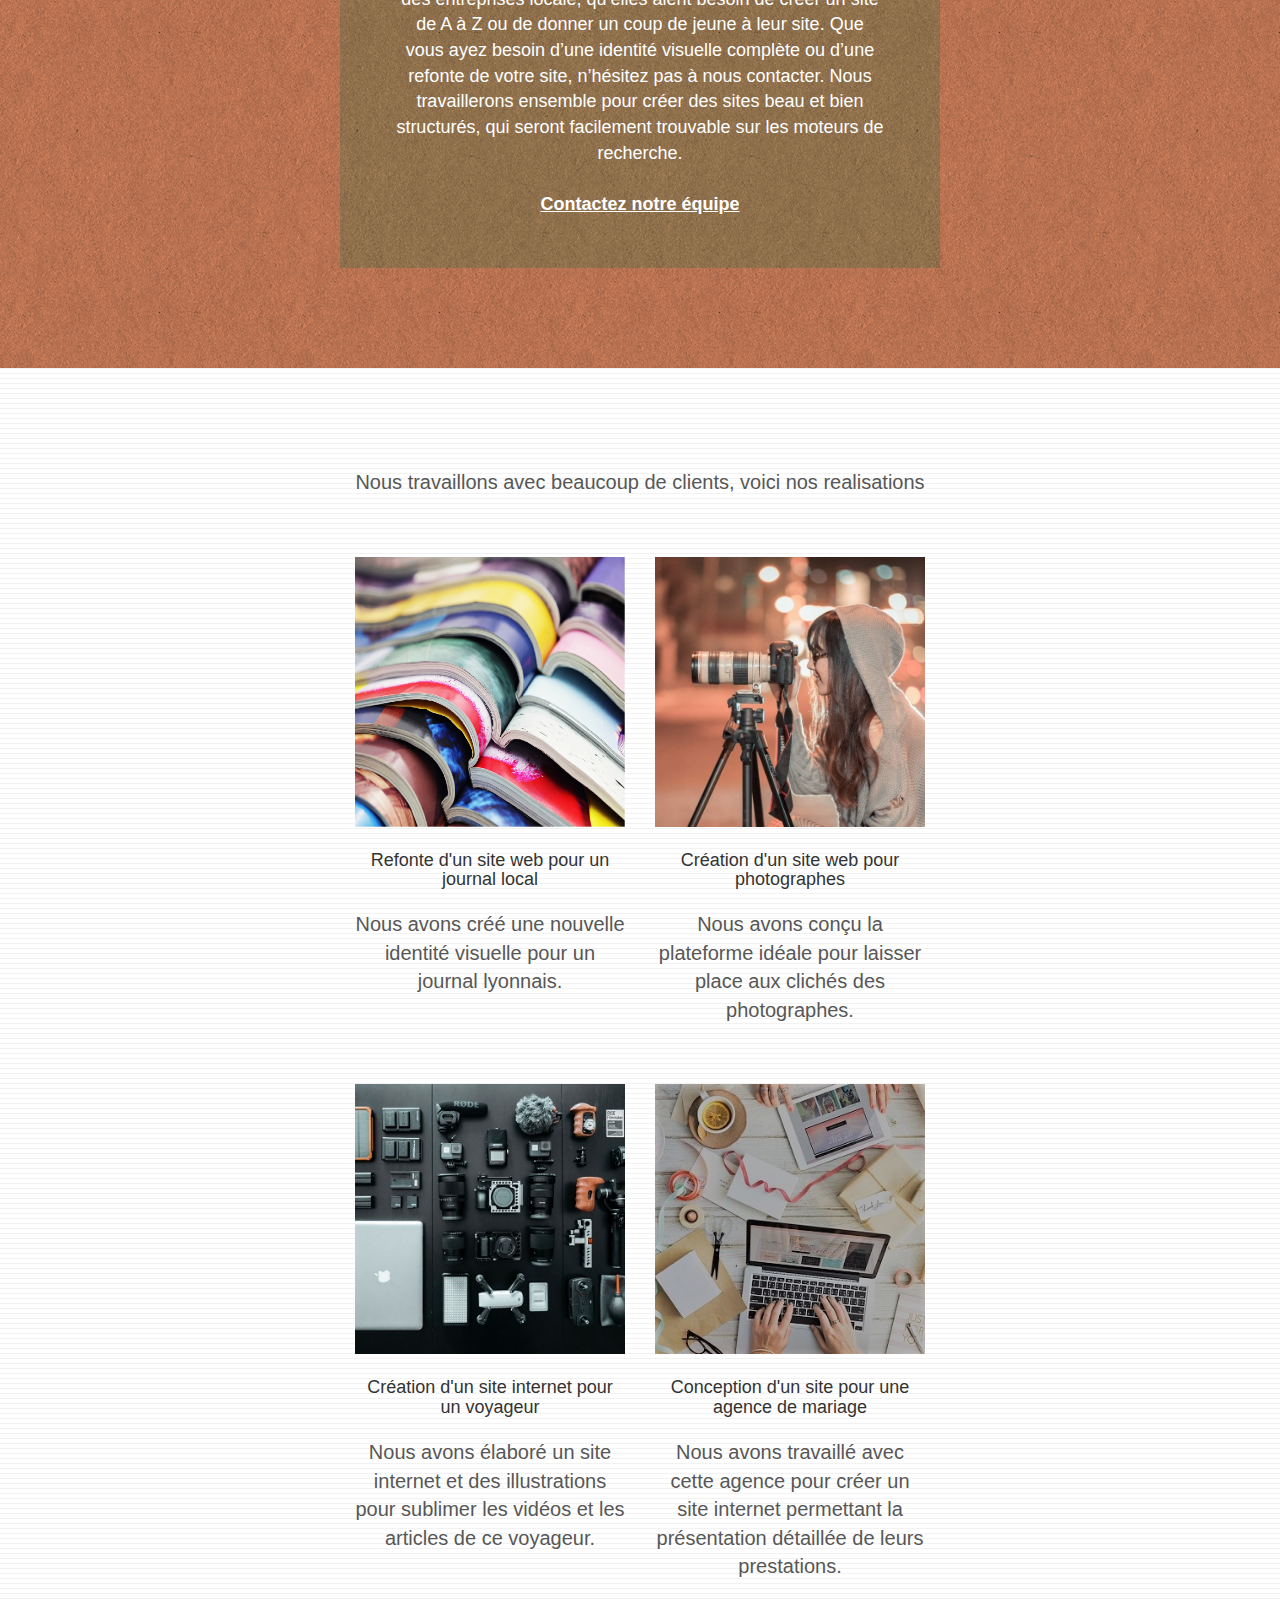
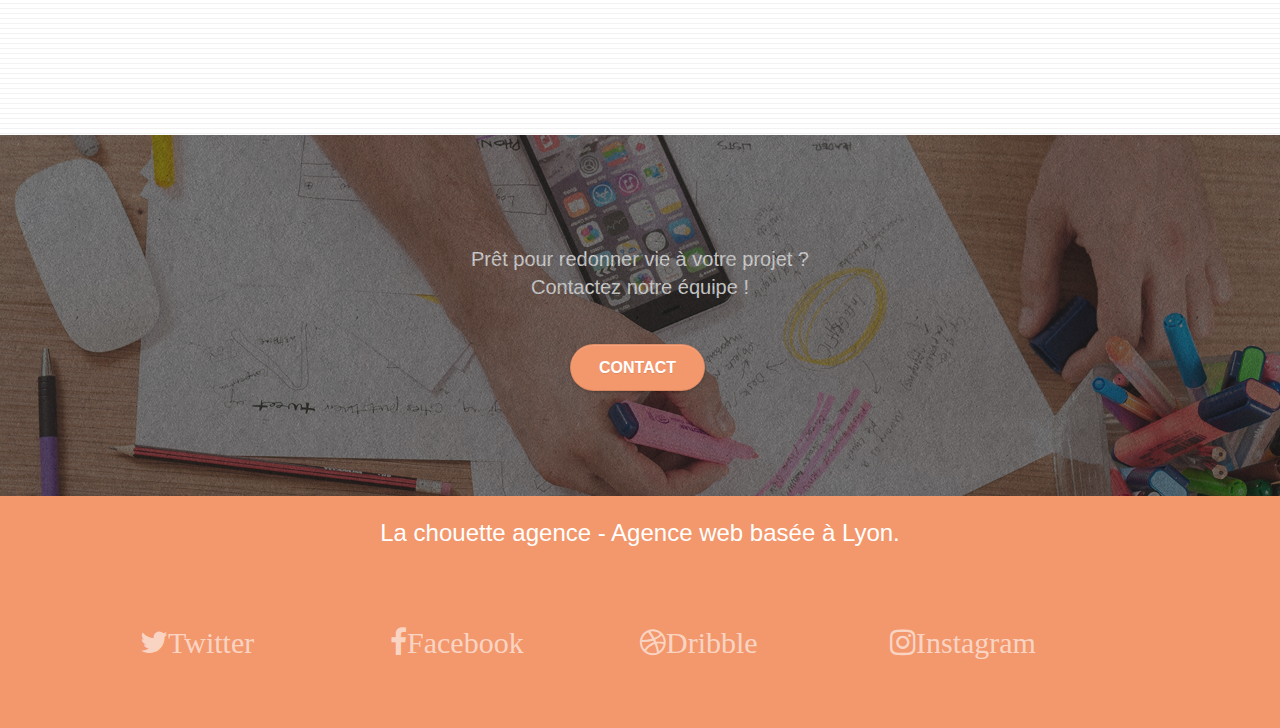
==== commit 79b42c47: "responsive" ====
--- a/index.html
+++ b/index.html
@@ -18,34 +18,34 @@
 
 <body>
 	<!-- Principal conteneur -->
-	<div class="page-container">
-
-		<!-- bloc-0 -->
-		
-			<div class="container bloc-sm">
-
-				<nav class="navbar row">
-					<div class="navbar-header">
-
-						<a class="navbar-brand" href="index.html"><img src="img/la-chouette-agence.png"
-								alt="Agence de design à Lyon la chouette " height="40" /></a>
-
-					</div>
-					<div class="collapse navbar-collapse navbar-1 special-dropdown-nav">
-						<ul class="site-navigation nav navbar-nav">
-							<li>
-								<a href="index.html">Accueil</a>
-							</li>
-
-							<li>
-								<a href="Chouette agence contact.html">Contact</a>
-							</li>
-						</ul>
-					</div>
-				</nav>
-			</div>
-		
-		<!-- bloc-0 END -->
+	<div class="bloc bgc-white l-bloc " id="bloc-0">
+		<div class="container bloc-sm">
+	
+			<nav class="navbar row">
+				<div class="navbar-header">
+					
+					<a class="navbar-brand" href="index.html"><img src="img/la-chouette-agence.png" alt="lyon web design logo agence web meilleure agence" height="40" /></a>
+					
+					<button id="nav-toggle" type="button" class="ui-navbar-toggle navbar-toggle" data-toggle="collapse" data-target=".navbar-1">
+						<span class="sr-only">Toggle navigation</span><span class="icon-bar"></span><span class="icon-bar"></span><span class="icon-bar"></span>
+					</button>
+				</div>
+				<div class="collapse navbar-collapse navbar-1 special-dropdown-nav">
+					<ul class="site-navigation nav navbar-nav">
+						<li>
+							<a href="index.html">Accueil</a>
+						</li>
+						<li>
+						</li>
+						<li>
+							<a href="Chouette agence contact.html">Contact</a>
+						</li>
+					</ul>
+				</div>
+			</nav>
+		</div>
+	</div>
+			<!-- bloc-0 END -->
 
 		<!-- bloc-1-presentation -->
 		<div class="bloc bgc-dark-slate-blue bg-banniere d-bloc bg-t-edge bloc-bg-texture texture-paper b-parallax"
@@ -116,9 +116,9 @@
 				</div>
 				<div class="row voffset-lg voffset">
 					<div class="col-xs-12 col-md-8 col-md-offset-2 text-center">
-						<img alt="agence web, agence web paris, web design paris, stratégie web"
-							src="img/citation.png" />
-
+						
+						<p>"La chouette agence est une excellente agence web! Les web designers ont reussi à capturer l'essence de notre entreprise et à l'intégrer à notre site. Cela nous a aidé à doubler nos ventes en ligne à Lyon."</p>
+						<p>Maxime Guibard, PDG A vos fourchettes</p>
 					</div>
 				</div>
 			</div>
@@ -165,9 +165,9 @@
 								src="img/1.jpg"
 								alt="paris web design logo agence web meilleure agence et refonte site web journal"
 								class="img-responsive portfolio-thumb" /></a>
-						<h3 class="mg-md text-center">
+						<h4 class="mg-md text-center">
 							Refonte d'un site web pour un journal local
-						</h3>
+						</h4>
 						<p class="text-center">
 							Nous avons créé une nouvelle identité visuelle pour un journal lyonnais.
 						</p>
@@ -177,9 +177,9 @@
 							data-caption="Création d'un site web pour photographes" data-frame="snapshot-lb"><img
 								src="img/2.jpg" class="img-responsive portfolio-thumb"
 								alt="paris web design logo agence web meilleure agence, Création d'un site web pour photographes" /></a>
-						<h3 class="mg-md text-center">
+						<h4 class="mg-md text-center">
 							Création d'un site web pour photographes
-						</h3>
+						</h4>
 						<p class="text-center">
 							Nous avons conçu la plateforme idéale pour laisser place aux clichés des photographes.
 						</p>
@@ -191,9 +191,9 @@
 							data-caption="Création d'un site internet pour un voyageur" data-frame="snapshot-lb"><img
 								src="img/3.bmp" class="img-responsive portfolio-thumb"
 								alt="paris web design logo agence web meilleure agence, Création d'un site web pour voyageur" /></a>
-						<h3 class="mg-md text-center">
+						<h4 class="mg-md text-center">
 							Création d'un site internet pour un voyageur
-						</h3>
+						</h4>
 						<p class="text-center">
 							Nous avons élaboré un site internet et des illustrations pour sublimer les vidéos et les
 							articles de ce voyageur.
@@ -204,9 +204,9 @@
 							data-caption="Conception d'un site pour une agence de mariage" data-frame="snapshot-lb"><img
 								src="img/4.bmp" class="img-responsive portfolio-thumb"
 								alt="paris web design logo agence web meilleure agence, Création d'un site web pour agence de mariage" /></a>
-						<h3 class="mg-md text-center">
+						<h4 class="mg-md text-center">
 							Conception d'un site pour une agence de mariage
-						</h3>
+						</h4>
 						<p class="text-center">
 							Nous avons travaillé avec cette agence pour créer un site internet permettant la
 							présentation détaillée de leurs prestations.
@@ -221,9 +221,9 @@
 		<div class="bloc bgc-dark-slate-blue bg-banniere d-bloc bloc-bg-texture texture-paper" id="bloc-5-cta">
 			<div class="container bloc-lg">
 				<div class="row">
-					<h2 class="mg-md text-center tc-white">
+					<p class="mg-md text-center tc-white">
 						Prêt pour redonner vie à votre projet ?<br>Contactez notre équipe !
-					</h2>
+					</p>
 					<div class="col-sm-12 text-center">
 						<a href="page2.html"
 							class="btn btn-atomic-tangerine btn-clean btn-rd btn-lg cta-hero">Contact</a>
--- a/style.css
+++ b/style.css
@@ -656,7 +656,7 @@
 
 .container {
     max-width: 1000px;
- 
+  
 }
 
 .hero-bloc-text {
@@ -1049,4 +1049,13 @@
     .bloc-mob-center-text {
         text-align: center;
     }
+    .social{
+        display: flex;
+        flex-direction: column;
+        justify-content: center;
+        align-items: center;
+    }
+    .row{
+        width: 100%;
+    }
 }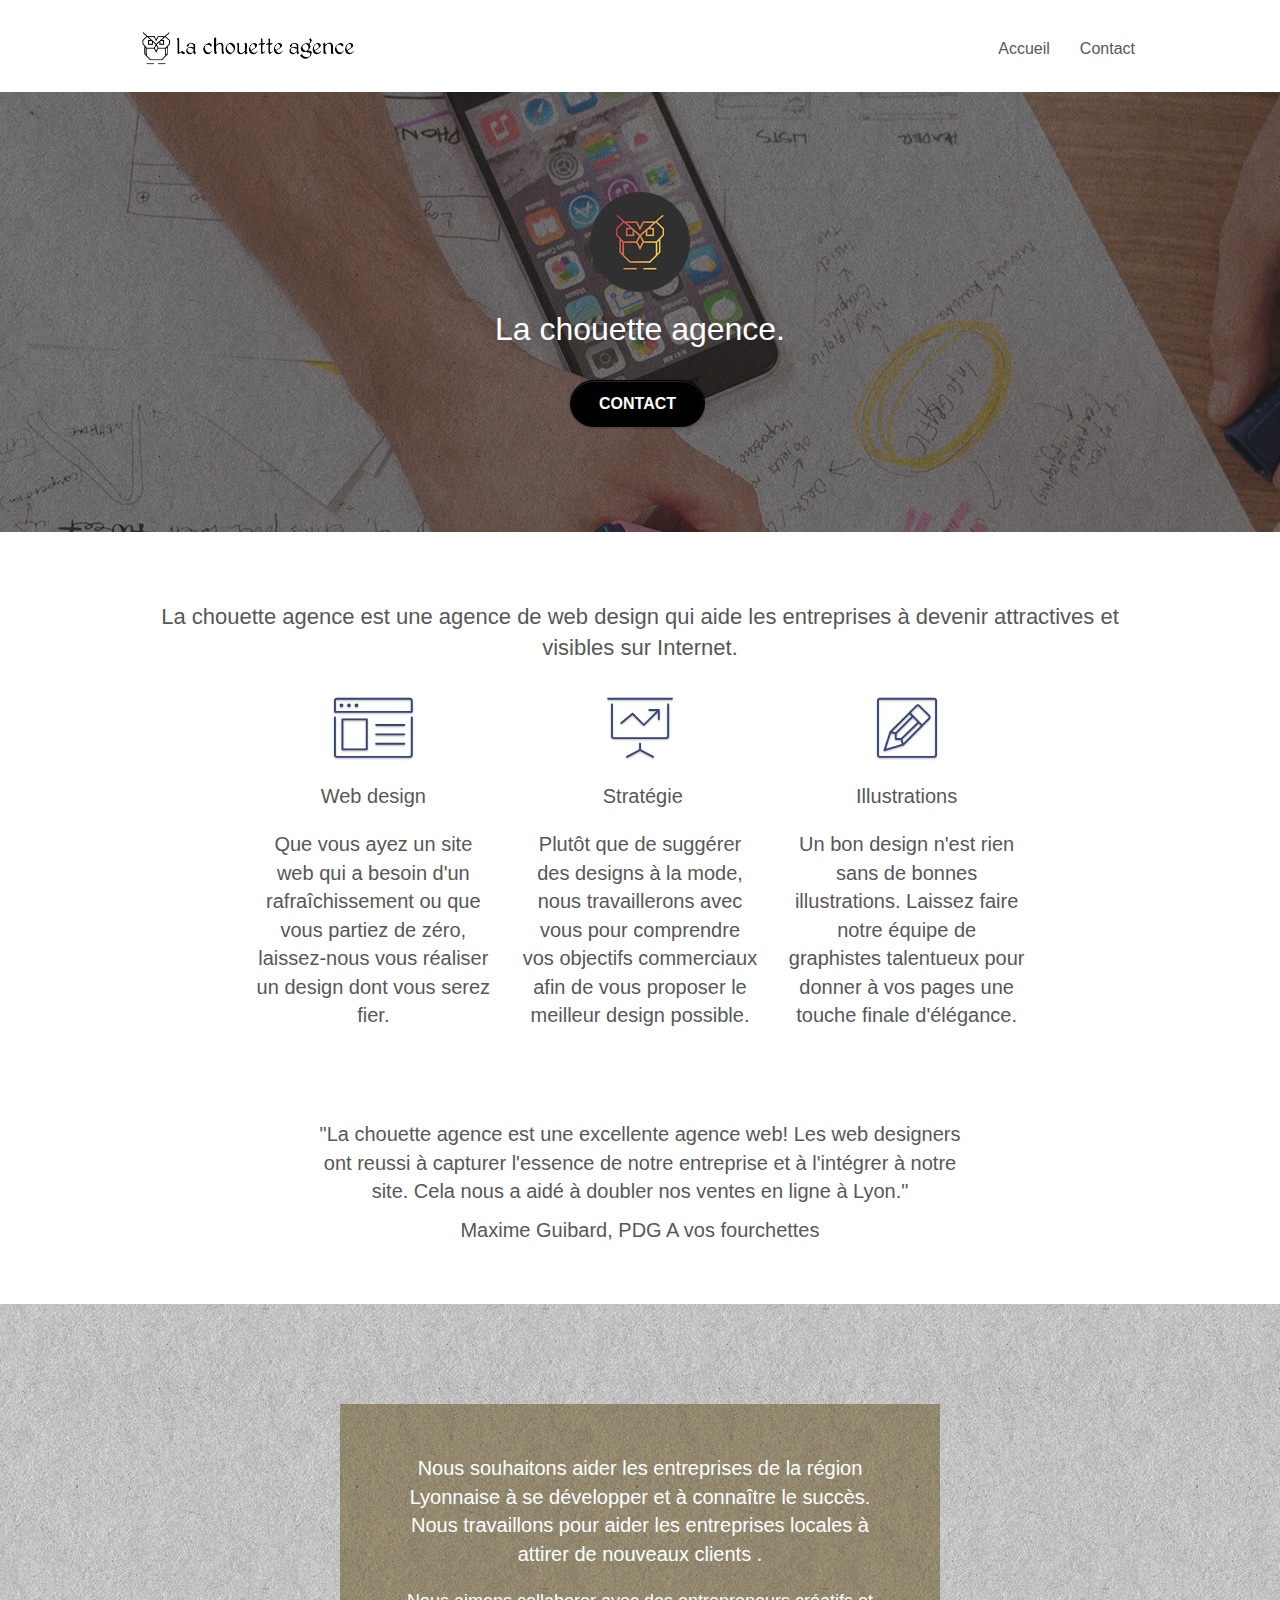
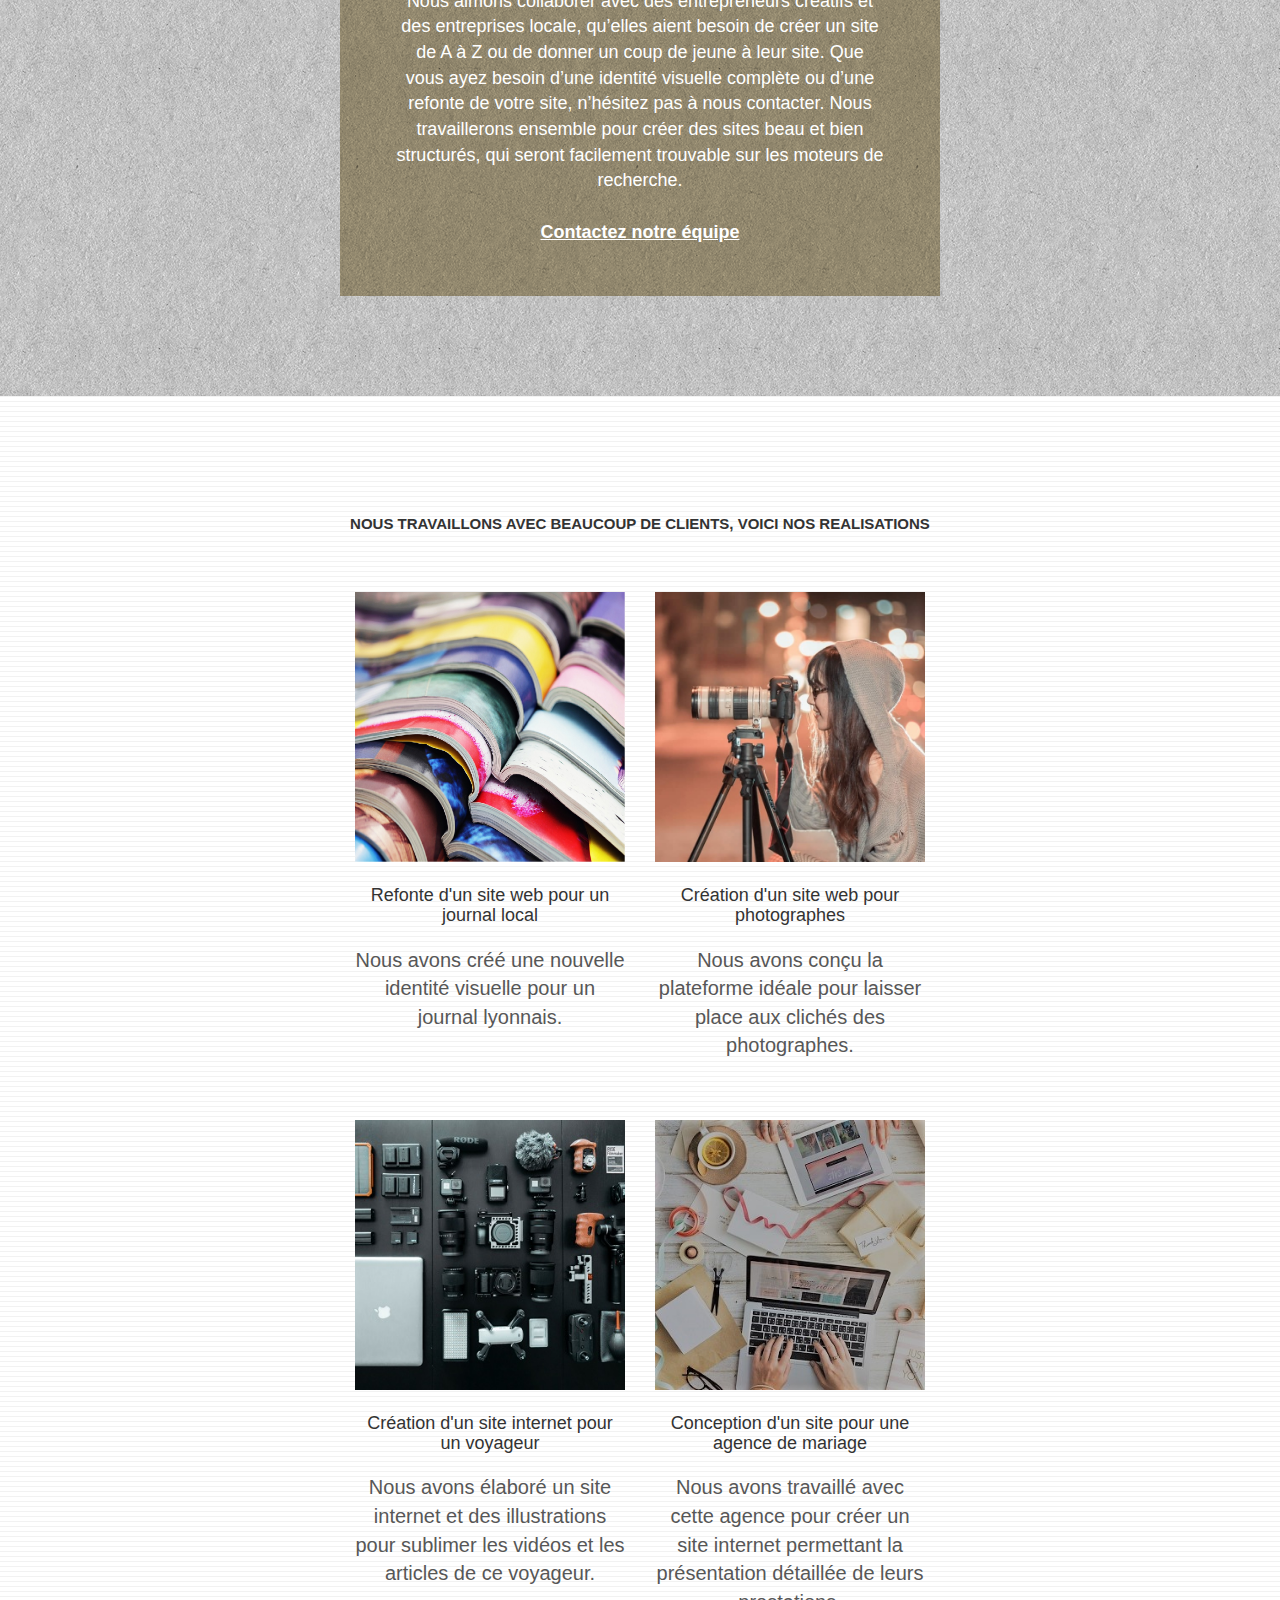
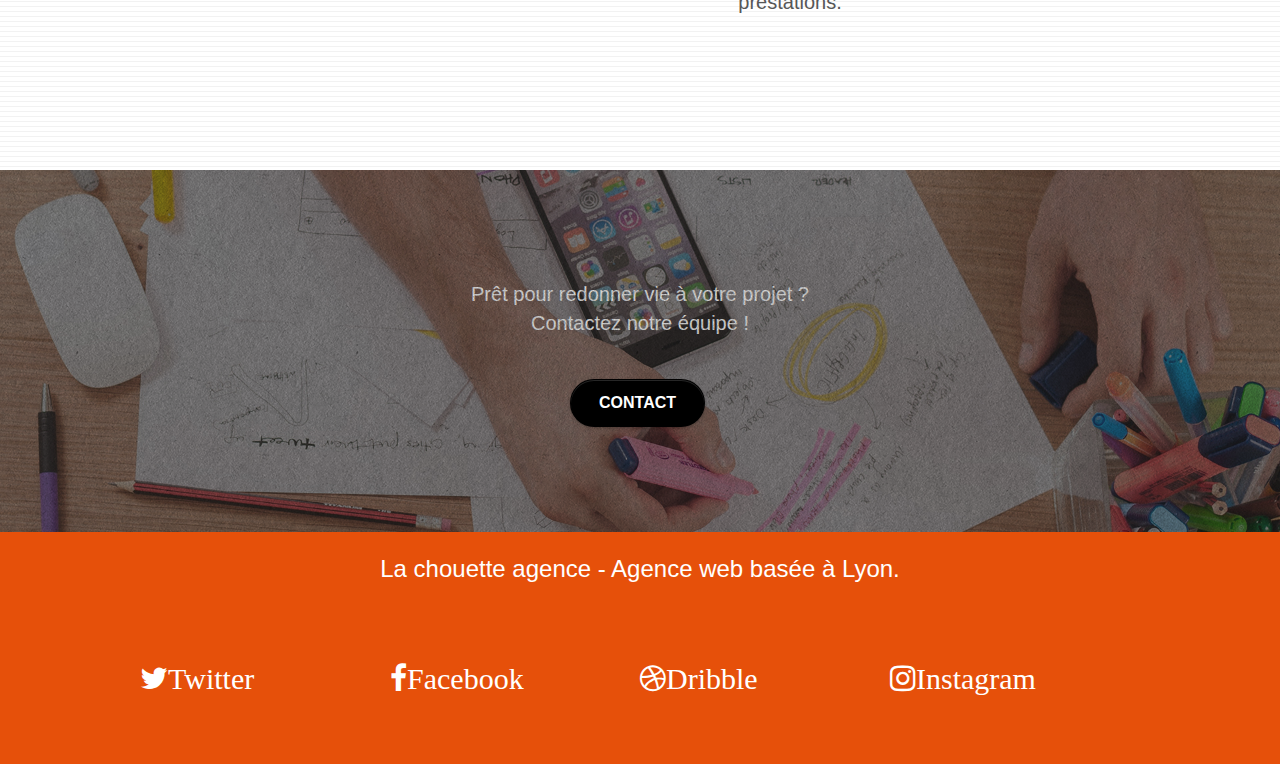
==== commit 5868e5f6: "2eme page ok" ====
--- a/index.html
+++ b/index.html
@@ -20,14 +20,17 @@
 	<!-- Principal conteneur -->
 	<div class="bloc bgc-white l-bloc " id="bloc-0">
 		<div class="container bloc-sm">
-	
+
 			<nav class="navbar row">
 				<div class="navbar-header">
-					
-					<a class="navbar-brand" href="index.html"><img src="img/la-chouette-agence.png" alt="lyon web design logo agence web meilleure agence" height="40" /></a>
-					
-					<button id="nav-toggle" type="button" class="ui-navbar-toggle navbar-toggle" data-toggle="collapse" data-target=".navbar-1">
-						<span class="sr-only">Toggle navigation</span><span class="icon-bar"></span><span class="icon-bar"></span><span class="icon-bar"></span>
+
+					<a class="navbar-brand" href="index.html"><img src="img/la-chouette-agence.png"
+							alt="lyon web design logo agence web meilleure agence" height="40" /></a>
+
+					<button id="nav-toggle" type="button" class="ui-navbar-toggle navbar-toggle" data-toggle="collapse"
+						data-target=".navbar-1">
+						<span class="sr-only">Toggle navigation</span><span class="icon-bar"></span><span
+							class="icon-bar"></span><span class="icon-bar"></span>
 					</button>
 				</div>
 				<div class="collapse navbar-collapse navbar-1 special-dropdown-nav">
@@ -35,243 +38,250 @@
 						<li>
 							<a href="index.html">Accueil</a>
 						</li>
+
 						<li>
-						</li>
-						<li>
-							<a href="Chouette agence contact.html">Contact</a>
+							<a href="Chouette-agence-contact.html">Contact</a>
 						</li>
 					</ul>
 				</div>
 			</nav>
 		</div>
 	</div>
-			<!-- bloc-0 END -->
-
-		<!-- bloc-1-presentation -->
-		<div class="bloc bgc-dark-slate-blue bg-banniere d-bloc bg-t-edge bloc-bg-texture texture-paper b-parallax"
-			id="bloc-1-hero">
-			<div class="container bloc-lg">
-				<div class="row tight-width-whitespace">
-					<div class="col-sm-12">
-						<img src="img/logo.png" class="center-block image-resize-mode" width="100"
-							alt="La chouette agence, agence web paris, création logo paris" />
-						<h1 class="text-center hero-bloc-text tc-white ">
-							La chouette agence.
-						</h1>
-						<div class="text-center">
-							<a href="Chouette agence contact.html" class="btn btn-lg btn-clean btn-rd cta-hero btn-atomic-tangerine"
-								id="cta-hero">Contact</a>
-						</div>
-					</div>
-				</div>
-			</div>
-		</div>
-		<!-- bloc-1-presentation END -->
-
-		<!-- bloc-2-services -->
-		<div class="bloc bgc-white l-bloc" id="bloc-2-services">
-			<div class="container bloc-md">
-				<div class="row">
-					<div class="col-sm-12 text-center">
-						<p>La chouette agence est une agence de web design qui aide les entreprises à devenir attractives et visibles sur Internet.</p>
-					</div>
-				</div>
-				<div class="row voffset-lg med-width-whitespace">
-					<div class="col-sm-4">
-						<div class="text-center">
-							<span class="et-icon-browser sm-shadow icon-dark-slate-blue icons icon-lg"></span>
-						</div>
-						<h3 class="mg-md text-center">
-							Web design
-						</h3>
-						<p class="text-center ">
-							Que vous ayez un site web qui a besoin d'un rafraîchissement ou que vous partiez de
-							zéro, laissez-nous vous réaliser un design dont vous serez fier.
-						</p>
-					</div>
-					<div class="col-sm-4">
-						<div class="text-center">
-							<span class="et-icon-presentation sm-shadow icon-dark-slate-blue icons icon-lg"></span>
-						</div>
-						<h3 class="mg-md text-center">
-							&nbsp;Stratégie
-						</h3>
-						<p class="text-center ">
-							Plutôt que de suggérer des designs à la mode, nous travaillerons avec vous pour comprendre
-							vos objectifs commerciaux afin de vous proposer le meilleur design possible.<br>
-						</p>
-					</div>
-					<div class="col-sm-4">
-						<div class="text-center">
-							<span class="et-icon-edit sm-shadow icon-dark-slate-blue icons icon-lg"></span>
-						</div>
-						<h3 class="mg-md text-center">
-							Illustrations
-						</h3>
-						<p class="text-center ">
-							Un bon design n'est rien sans de bonnes illustrations. Laissez faire notre équipe de
-							graphistes talentueux pour donner à vos pages une touche finale d'élégance.
-						</p>
-					</div>
-				</div>
-				<div class="row voffset-lg voffset">
-					<div class="col-xs-12 col-md-8 col-md-offset-2 text-center">
-						
-						<p>"La chouette agence est une excellente agence web! Les web designers ont reussi à capturer l'essence de notre entreprise et à l'intégrer à notre site. Cela nous a aidé à doubler nos ventes en ligne à Lyon."</p>
-						<p>Maxime Guibard, PDG A vos fourchettes</p>
-					</div>
-				</div>
-			</div>
-		</div>
-		<!-- bloc-2-services END -->
-
-		<!-- bloc-3-what-i-do -->
-		<div class="bloc tc-white bgc-atomic-tangerine bg-presentation d-bloc bloc-bg-texture texture-paper b-parallax"
-			id="bloc-3-what-i-do">
-			<div class="container bloc-lg">
-				<div class="row tight-width-whitespace black-background">
-					<div class="col-sm-12">
-						<h2 class="mg-md text-center tc-white">
-							Nous souhaitons aider les entreprises de la région Lyonnaise à se développer et à connaître
-							le succès. Nous travaillons pour aider les entreprises locales à attirer de nouveaux clients
-							.<br>
-						</h2>
-						<p class="text-center white">
-							Nous aimons collaborer avec des entrepreneurs créatifs et des entreprises locale, qu’elles
-							aient besoin de créer un site de A à Z ou de donner un coup de jeune à leur site. Que vous
-							ayez besoin d’une identité visuelle complète ou d’une refonte de votre site, n’hésitez pas à
-							nous contacter. Nous travaillerons ensemble pour créer des sites beau et bien structurés,
-							qui seront facilement trouvable sur les moteurs de recherche. <br><br><a
-								class="ltc-white bold-link" href="page2.html">Contactez notre équipe</a><br>
-						</p>
-					</div>
-				</div>
-			</div>
-		</div>
-		<!-- bloc-3-what-i-do END -->
-
-		<!-- bloc-4-portfolio -->
-		<div class="bloc bgc-white bg-lines-h2-bg bg-repeat l-bloc" id="bloc-4-portfolio">
-			<div class="container bloc-lg">
-				<div class="row">
-					<div class="col-sm-12 text-center">
-						<p>Nous travaillons avec beaucoup de clients, voici nos realisations</p>
-					</div>
-				</div>
-				<div class="row tight-width-whitespace portfolio-row">
-					<div class="col-sm-6">
-						<a href="#" data-lightbox="img/1.jpg" data-gallery-id="gallery-1"
-							data-caption="Refonte d'un site web pour un journal local" data-frame="snapshot-lb"><img
-								src="img/1.jpg"
-								alt="paris web design logo agence web meilleure agence et refonte site web journal"
-								class="img-responsive portfolio-thumb" /></a>
-						<h4 class="mg-md text-center">
-							Refonte d'un site web pour un journal local
-						</h4>
-						<p class="text-center">
-							Nous avons créé une nouvelle identité visuelle pour un journal lyonnais.
-						</p>
-					</div>
-					<div class="col-sm-6">
-						<a href="#" data-lightbox="img/2.jpg" data-gallery-id="gallery-1"
-							data-caption="Création d'un site web pour photographes" data-frame="snapshot-lb"><img
-								src="img/2.jpg" class="img-responsive portfolio-thumb"
-								alt="paris web design logo agence web meilleure agence, Création d'un site web pour photographes" /></a>
-						<h4 class="mg-md text-center">
-							Création d'un site web pour photographes
-						</h4>
-						<p class="text-center">
-							Nous avons conçu la plateforme idéale pour laisser place aux clichés des photographes.
-						</p>
-					</div>
-				</div>
-				<div class="row tight-width-whitespace portfolio-row">
-					<div class="col-sm-6">
-						<a href="#" data-lightbox="img/3.bmp" data-gallery-id="gallery-1"
-							data-caption="Création d'un site internet pour un voyageur" data-frame="snapshot-lb"><img
-								src="img/3.bmp" class="img-responsive portfolio-thumb"
-								alt="paris web design logo agence web meilleure agence, Création d'un site web pour voyageur" /></a>
-						<h4 class="mg-md text-center">
-							Création d'un site internet pour un voyageur
-						</h4>
-						<p class="text-center">
-							Nous avons élaboré un site internet et des illustrations pour sublimer les vidéos et les
-							articles de ce voyageur.
-						</p>
-					</div>
-					<div class="col-sm-6">
-						<a href="#" data-lightbox="img/4.bmp" data-gallery-id="gallery-1"
-							data-caption="Conception d'un site pour une agence de mariage" data-frame="snapshot-lb"><img
-								src="img/4.bmp" class="img-responsive portfolio-thumb"
-								alt="paris web design logo agence web meilleure agence, Création d'un site web pour agence de mariage" /></a>
-						<h4 class="mg-md text-center">
-							Conception d'un site pour une agence de mariage
-						</h4>
-						<p class="text-center">
-							Nous avons travaillé avec cette agence pour créer un site internet permettant la
-							présentation détaillée de leurs prestations.
-						</p>
-					</div>
-				</div>
-			</div>
-		</div>
-		<!-- bloc-4-portfolio END -->
-
-		<!-- bloc-5-cta -->
-		<div class="bloc bgc-dark-slate-blue bg-banniere d-bloc bloc-bg-texture texture-paper" id="bloc-5-cta">
-			<div class="container bloc-lg">
-				<div class="row">
+	<!-- bloc-0 END -->
+
+	<!-- bloc-1-presentation -->
+	<div class="bloc bgc-dark-slate-blue bg-banniere d-bloc bg-t-edge bloc-bg-texture texture-paper b-parallax"
+		id="bloc-1-hero">
+		<div class="container bloc-lg">
+			<div class="row tight-width-whitespace">
+				<div class="col-sm-12">
+					<img src="img/logo.png" class="center-block image-resize-mode" width="100"
+						alt="La chouette agence, agence web paris, création logo paris" />
+					<h1 class="text-center hero-bloc-text tc-white ">
+						La chouette agence.
+					</h1>
+					<div class="text-center">
+						<a href="Chouette-agence-contact.html"
+							class="btn btn-lg btn-clean btn-rd cta-hero btn-atomic-tangerine" id="cta-hero">Contact</a>
+					</div>
+				</div>
+			</div>
+		</div>
+	</div>
+	<!-- bloc-1-presentation END -->
+
+	<!-- bloc-2-services -->
+	<div class="bloc bgc-white l-bloc" id="bloc-2-services">
+		<div class="container bloc-md">
+			<div class="row">
+				<div class="col-sm-12 text-center">
+					<h2>La chouette agence est une agence de web design qui aide les entreprises à devenir attractives et
+						visibles sur Internet.</h2>
+				</div>
+			</div>
+			<div class="row voffset-lg med-width-whitespace">
+				<div class="col-sm-4">
+					<div class="text-center">
+						<span class="et-icon-browser sm-shadow icon-dark-slate-blue icons icon-lg"></span>
+					</div>
+					<p class="mg-md text-center">
+						Web design
+					</p>
+					<p class="text-center ">
+						Que vous ayez un site web qui a besoin d'un rafraîchissement ou que vous partiez de
+						zéro, laissez-nous vous réaliser un design dont vous serez fier.
+					</p>
+				</div>
+				<div class="col-sm-4">
+					<div class="text-center">
+						<span class="et-icon-presentation sm-shadow icon-dark-slate-blue icons icon-lg"></span>
+					</div>
+					<p class="mg-md text-center">
+						&nbsp;Stratégie
+					</p>
+					<p class="text-center ">
+						Plutôt que de suggérer des designs à la mode, nous travaillerons avec vous pour comprendre
+						vos objectifs commerciaux afin de vous proposer le meilleur design possible.<br>
+					</p>
+				</div>
+				<div class="col-sm-4">
+					<div class="text-center">
+						<span class="et-icon-edit sm-shadow icon-dark-slate-blue icons icon-lg"></span>
+					</div>
+					<p class="mg-md text-center">
+						Illustrations
+					</p>
+					<p class="text-center ">
+						Un bon design n'est rien sans de bonnes illustrations. Laissez faire notre équipe de
+						graphistes talentueux pour donner à vos pages une touche finale d'élégance.
+					</p>
+				</div>
+			</div>
+			<div class="row voffset-lg voffset">
+				<div class="col-xs-12 col-md-8 col-md-offset-2 text-center">
+
+					<p>"La chouette agence est une excellente agence web! Les web designers ont reussi à capturer
+						l'essence de notre entreprise et à l'intégrer à notre site. Cela nous a aidé à doubler nos
+						ventes en ligne à Lyon."</p>
+					<p>Maxime Guibard, PDG A vos fourchettes</p>
+				</div>
+			</div>
+		</div>
+	</div>
+	<!-- bloc-2-services END -->
+
+	<!-- bloc-3-what-i-do -->
+	<div class="bloc tc-white  bg-presentation d-bloc bloc-bg-texture texture-paper b-parallax"
+		id="bloc-3-what-i-do">
+		<div class="container bloc-lg">
+			<div class="row tight-width-whitespace black-background">
+				<div class="col-sm-12">
 					<p class="mg-md text-center tc-white">
-						Prêt pour redonner vie à votre projet ?<br>Contactez notre équipe !
-					</p>
-					<div class="col-sm-12 text-center">
-						<a href="page2.html"
-							class="btn btn-atomic-tangerine btn-clean btn-rd btn-lg cta-hero">Contact</a>
-					</div>
-				</div>
-			</div>
-		</div>
-		<!-- bloc-5-cta END -->
-
-		<!-- Footer - bloc-8 -->
-		<div class="bloc bgc-atomic-tangerine d-bloc" id="bloc-8">
-			<div class="container bloc-sm">
-				<div class="row">
-					<div class="col-sm-12">
-						<p class="text-center white whitetext">
-							La chouette agence - Agence web basée à Lyon.<br>
-						</p>
-						<div class="row row-no-gutters social">
-							<div class="col-sm-3">
-								<div class="text-center">
-									<a class="social" href="index.html"><span class="fa fa-twitter icon-md">Twitter</span></a>
-								</div>
-							</div>
-							<div class="col-sm-3">
-								<div class="text-center">
-									<a class="social" href="index.html"><span class="fa fa-facebook icon-md">Facebook</span></a>
-								</div>
-							</div>
-							<div class="col-sm-3">
-								<div class="text-center">
-									<a class="social" href="index.html"><span class="fa fa-dribbble icon-md">Dribble</span></a>
-								</div>
-							</div>
-							<div class="col-sm-3">
-								<div class="text-center">
-									<a class="social" href="index.html"><span
-											class="fa fa-instagram icon-md">Instagram</span></a>
-								</div>
-							</div>
-							
-						</div>
-					</div>
-				</div>
-			</div>
-		</div>
-		<!-- Footer - bloc-8 END -->
-
-	</div>
+						Nous souhaitons aider les entreprises de la région Lyonnaise à se développer et à connaître
+						le succès. Nous travaillons pour aider les entreprises locales à attirer de nouveaux clients
+						.<br>
+					</p>
+					<p class="text-center white">
+						Nous aimons collaborer avec des entrepreneurs créatifs et des entreprises locale, qu’elles
+						aient besoin de créer un site de A à Z ou de donner un coup de jeune à leur site. Que vous
+						ayez besoin d’une identité visuelle complète ou d’une refonte de votre site, n’hésitez pas à
+						nous contacter. Nous travaillerons ensemble pour créer des sites beau et bien structurés,
+						qui seront facilement trouvable sur les moteurs de recherche. <br><br><a
+							class="ltc-white bold-link" href="Chouette-agence-contact.html">Contactez notre
+							équipe</a><br>
+					</p>
+				</div>
+			</div>
+		</div>
+	</div>
+	<!-- bloc-3-what-i-do END -->
+
+	<!-- bloc-4-portfolio -->
+	<div class="bloc bgc-white bg-lines-h2-bg bg-repeat l-bloc" id="bloc-4-portfolio">
+		<div class="container bloc-lg">
+			<div class="row">
+				<div class="col-sm-12 text-center">
+					<h3>Nous travaillons avec beaucoup de clients, voici nos realisations</h3>
+				</div>
+			</div>
+			<div class="row tight-width-whitespace portfolio-row">
+				<div class="col-sm-6">
+					<a href="#" data-lightbox="img/1.jpg" data-gallery-id="gallery-1"
+						data-caption="Refonte d'un site web pour un journal local" data-frame="snapshot-lb"><img
+							src="img/1.jpg"
+							alt="paris web design logo agence web meilleure agence et refonte site web journal"
+							class="img-responsive portfolio-thumb" /></a>
+					<h4 class="mg-md text-center">
+						Refonte d'un site web pour un journal local
+					</h4>
+					<p class="text-center">
+						Nous avons créé une nouvelle identité visuelle pour un journal lyonnais.
+					</p>
+				</div>
+				<div class="col-sm-6">
+					<a href="#" data-lightbox="img/2.jpg" data-gallery-id="gallery-1"
+						data-caption="Création d'un site web pour photographes" data-frame="snapshot-lb"><img
+							src="img/2.jpg" class="img-responsive portfolio-thumb"
+							alt="paris web design logo agence web meilleure agence, Création d'un site web pour photographes" /></a>
+					<h4 class="mg-md text-center">
+						Création d'un site web pour photographes
+					</h4>
+					<p class="text-center">
+						Nous avons conçu la plateforme idéale pour laisser place aux clichés des photographes.
+					</p>
+				</div>
+			</div>
+			<div class="row tight-width-whitespace portfolio-row">
+				<div class="col-sm-6">
+					<a href="#" data-lightbox="img/3.bmp" data-gallery-id="gallery-1"
+						data-caption="Création d'un site internet pour un voyageur" data-frame="snapshot-lb"><img
+							src="img/3.bmp" class="img-responsive portfolio-thumb"
+							alt="paris web design logo agence web meilleure agence, Création d'un site web pour voyageur" /></a>
+					<h4 class="mg-md text-center">
+						Création d'un site internet pour un voyageur
+					</h4>
+					<p class="text-center">
+						Nous avons élaboré un site internet et des illustrations pour sublimer les vidéos et les
+						articles de ce voyageur.
+					</p>
+				</div>
+				<div class="col-sm-6">
+					<a href="#" data-lightbox="img/4.bmp" data-gallery-id="gallery-1"
+						data-caption="Conception d'un site pour une agence de mariage" data-frame="snapshot-lb"><img
+							src="img/4.bmp" class="img-responsive portfolio-thumb"
+							alt="paris web design logo agence web meilleure agence, Création d'un site web pour agence de mariage" /></a>
+					<h4 class="mg-md text-center">
+						Conception d'un site pour une agence de mariage
+					</h4>
+					<p class="text-center">
+						Nous avons travaillé avec cette agence pour créer un site internet permettant la
+						présentation détaillée de leurs prestations.
+					</p>
+				</div>
+			</div>
+		</div>
+	</div>
+	<!-- bloc-4-portfolio END -->
+
+	<!-- bloc-5-cta -->
+	<div class="bloc bgc-dark-slate-blue bg-banniere d-bloc bloc-bg-texture texture-paper" id="bloc-5-cta">
+		<div class="container bloc-lg">
+			<div class="row">
+				<p class="mg-md text-center tc-white">
+					Prêt pour redonner vie à votre projet ?<br>Contactez notre équipe !
+				</p>
+				<div class="col-sm-12 text-center">
+					<a href="Chouette-agence-contact.html"
+						class="btn btn-atomic-tangerine btn-clean btn-rd btn-lg cta-hero">Contact</a>
+				</div>
+			</div>
+		</div>
+	</div>
+	<!-- bloc-5-cta END -->
+
+	<!-- Footer - bloc-8 -->
+	<div class="bloc bgc-atomic-tangerine d-bloc" id="bloc-8">
+		<div class="container bloc-sm">
+			<div class="row">
+				<div class="col-sm-12">
+					<p class="text-center white whitetext">
+						La chouette agence - Agence web basée à Lyon.<br>
+					</p>
+					<div class="row row-no-gutters social">
+						<div class="col-sm-3">
+							<div class="text-center">
+								<a class="social" href="index.html"><span
+										class="fa fa-twitter icon-md">Twitter</span></a>
+							</div>
+						</div>
+						<div class="col-sm-3">
+							<div class="text-center">
+								<a class="social" href="index.html"><span
+										class="fa fa-facebook icon-md">Facebook</span></a>
+							</div>
+						</div>
+						<div class="col-sm-3">
+							<div class="text-center">
+								<a class="social" href="index.html"><span
+										class="fa fa-dribbble icon-md">Dribble</span></a>
+							</div>
+						</div>
+						<div class="col-sm-3">
+							<div class="text-center">
+								<a class="social" href="index.html"><span
+										class="fa fa-instagram icon-md">Instagram</span>
+								</a>
+							</div>
+						</div>
+
+					</div>
+				</div>
+			</div>
+		</div>
+	</div>
+	<!-- Footer - bloc-8 END -->
+
+
 	<!-- Principal conteneur END -->
 
 
--- a/style.css
+++ b/style.css
@@ -112,7 +112,7 @@
 .d-bloc .icon-rounded,
 .d-bloc .icon-semi-rounded-a,
 .d-bloc .icon-semi-rounded-b {
-    border-color: rgba(255, 255, 255, .9);
+    border-color: white;
 }
 
 .d-bloc .divider-h span {
@@ -133,7 +133,7 @@
 .d-bloc h5 a,
 .d-bloc h6 a,
 .d-bloc p a {
-    color: rgba(255, 255, 255, .6);
+    color: white;
 }
 
 .d-bloc .a-btn:hover,
@@ -771,6 +771,7 @@
     text-decoration: underline!important;
 }
 
+
 .bgc-white {
     background-color: #FFFFFF;
 }
@@ -780,7 +781,7 @@
 }
 
 .bgc-atomic-tangerine {
-    background-color: #F3976C;
+    background-color: #e6500a;
 }
 
 .tc-white {
@@ -788,8 +789,8 @@
 }
 
 .btn-atomic-tangerine {
-    background: #F3976C;
-    color: #FFFFFF!important;
+    background: black;
+    color: white!important;
 }
 
 .btn-atomic-tangerine:hover {
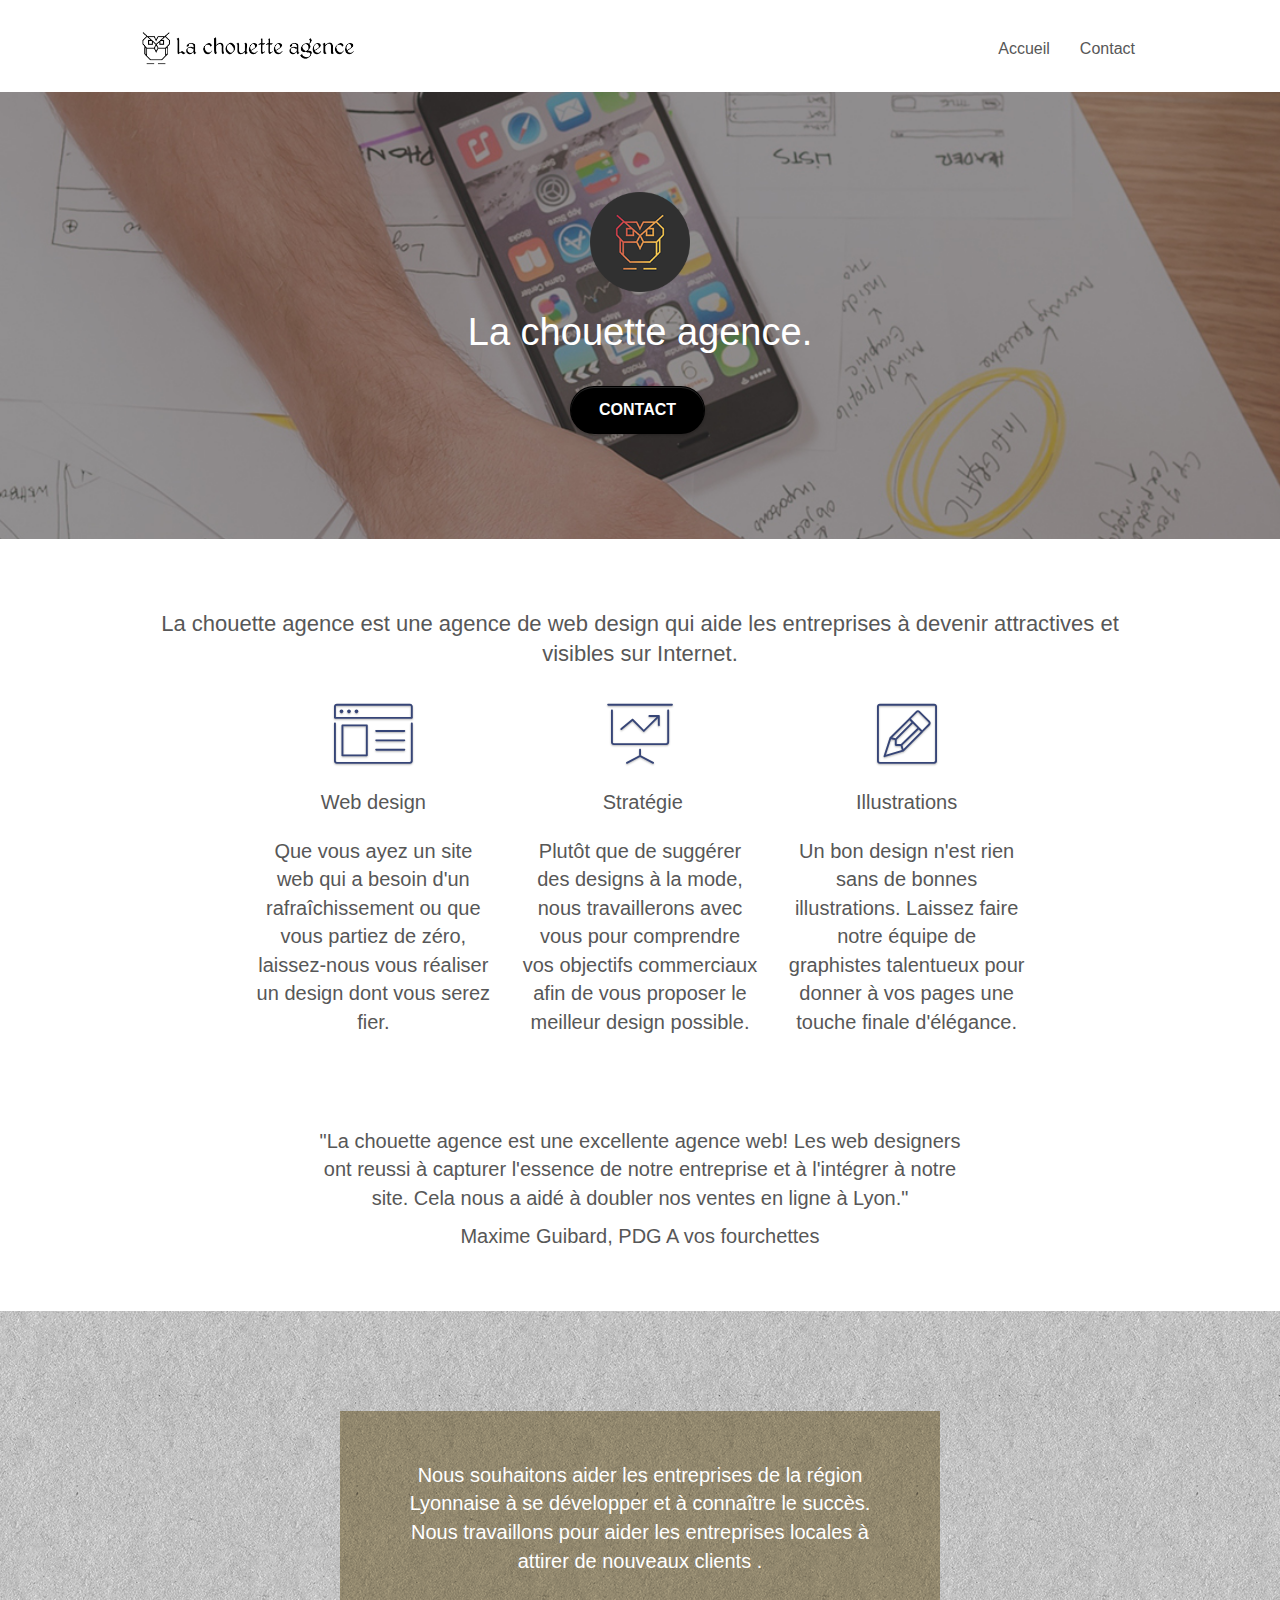
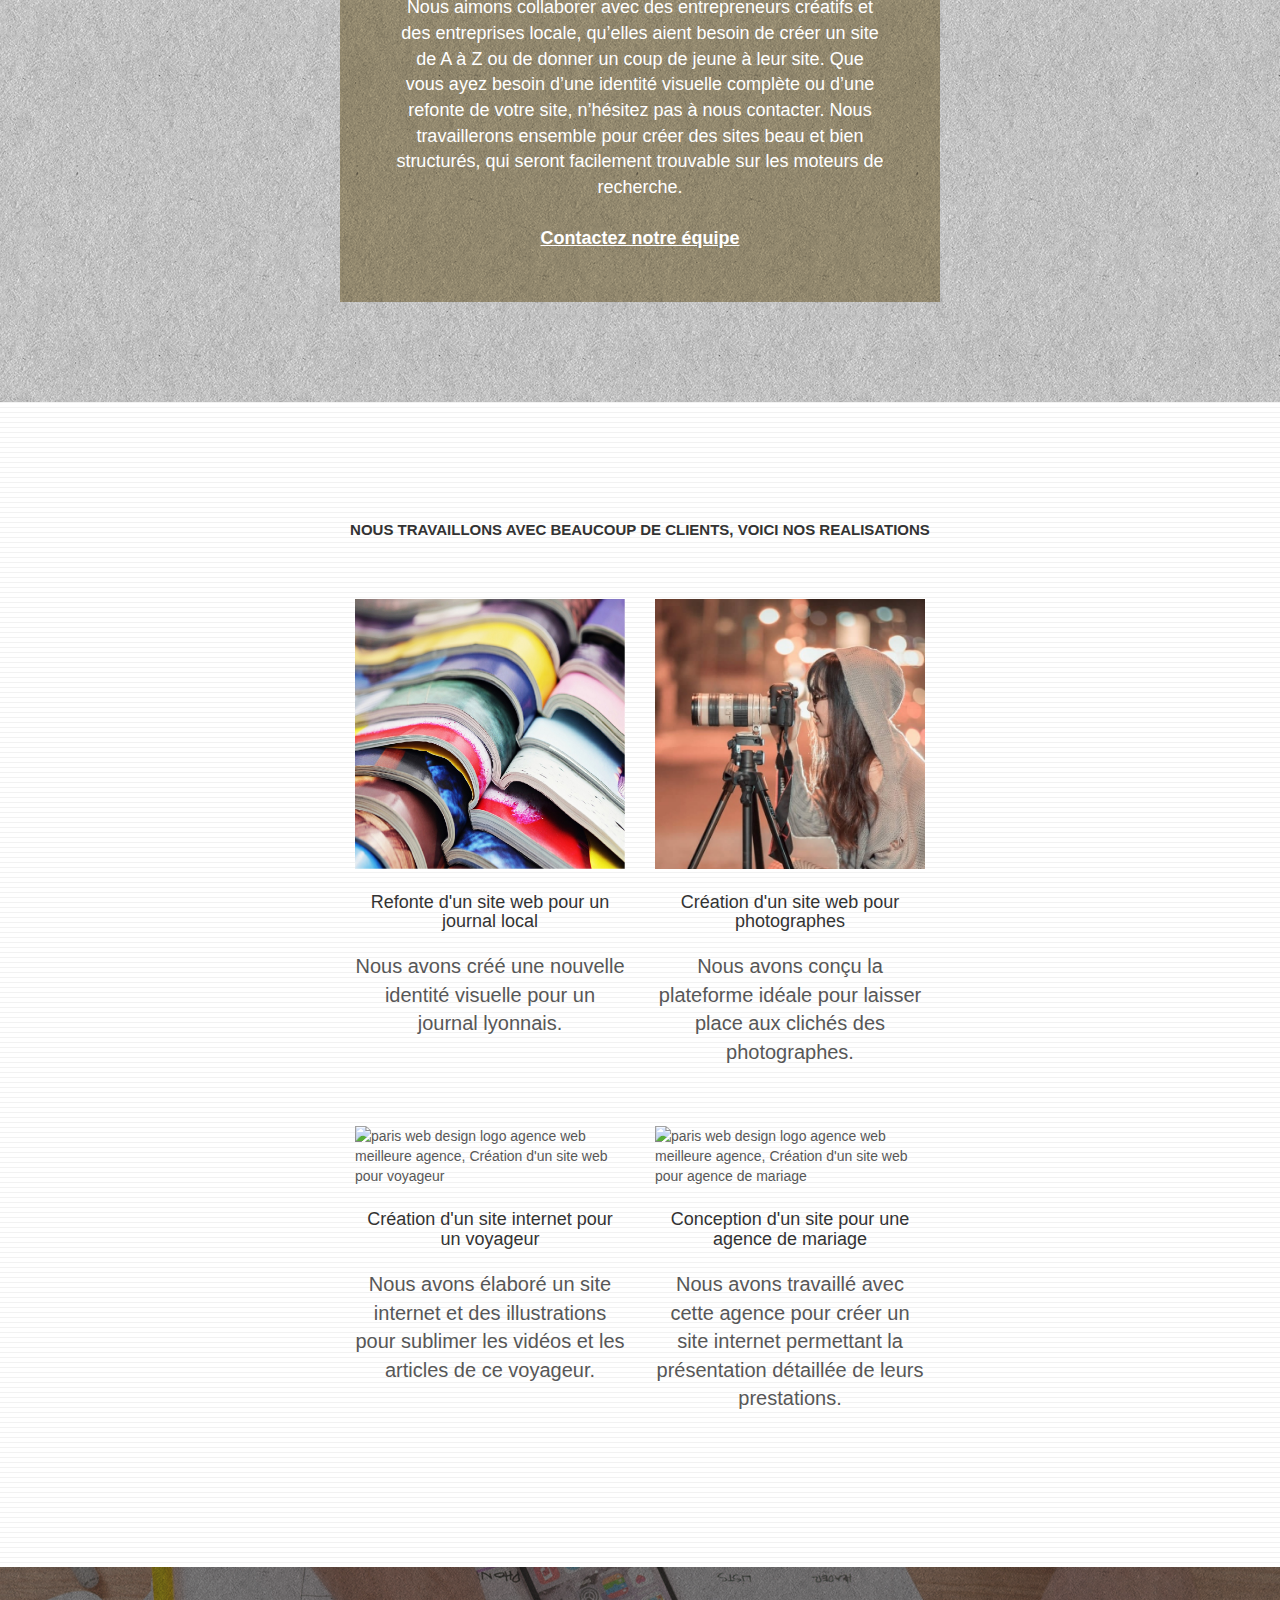
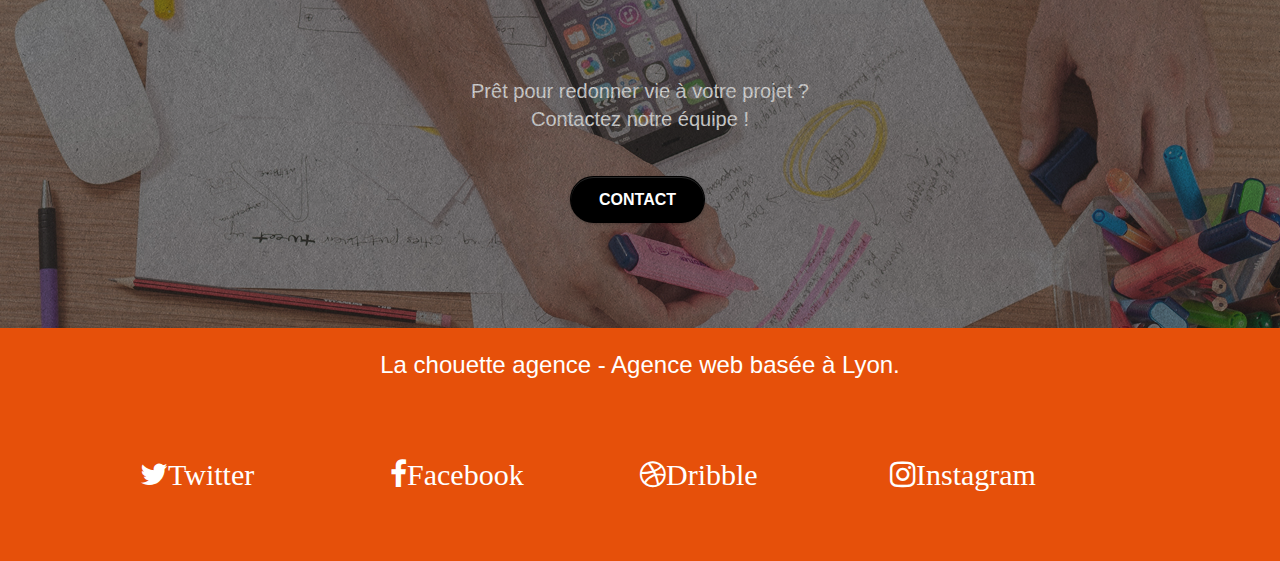
==== commit 1df7ec80: "98%" ====
--- a/index.html
+++ b/index.html
@@ -50,8 +50,7 @@
 	<!-- bloc-0 END -->
 
 	<!-- bloc-1-presentation -->
-	<div class="bloc bgc-dark-slate-blue bg-banniere d-bloc bg-t-edge bloc-bg-texture texture-paper b-parallax"
-		id="bloc-1-hero">
+	<div class="bloc bgc-dark-slate-blue bg-banniere d-bloc  b-parallax">
 		<div class="container bloc-lg">
 			<div class="row tight-width-whitespace">
 				<div class="col-sm-12">
@@ -166,7 +165,7 @@
 			</div>
 			<div class="row tight-width-whitespace portfolio-row">
 				<div class="col-sm-6">
-					<a href="#" data-lightbox="img/1.jpg" data-gallery-id="gallery-1"
+					<a href="#" data-gallery-id="gallery-1"
 						data-caption="Refonte d'un site web pour un journal local" data-frame="snapshot-lb"><img
 							src="img/1.jpg"
 							alt="paris web design logo agence web meilleure agence et refonte site web journal"
@@ -179,7 +178,7 @@
 					</p>
 				</div>
 				<div class="col-sm-6">
-					<a href="#" data-lightbox="img/2.jpg" data-gallery-id="gallery-1"
+					<a href="#" data-gallery-id="gallery-1"
 						data-caption="Création d'un site web pour photographes" data-frame="snapshot-lb"><img
 							src="img/2.jpg" class="img-responsive portfolio-thumb"
 							alt="paris web design logo agence web meilleure agence, Création d'un site web pour photographes" /></a>
@@ -193,9 +192,9 @@
 			</div>
 			<div class="row tight-width-whitespace portfolio-row">
 				<div class="col-sm-6">
-					<a href="#" data-lightbox="img/3.bmp" data-gallery-id="gallery-1"
+					<a href="#"  data-gallery-id="gallery-1"
 						data-caption="Création d'un site internet pour un voyageur" data-frame="snapshot-lb"><img
-							src="img/3.bmp" class="img-responsive portfolio-thumb"
+							src="img/3.jpg" class="img-responsive portfolio-thumb"
 							alt="paris web design logo agence web meilleure agence, Création d'un site web pour voyageur" /></a>
 					<h4 class="mg-md text-center">
 						Création d'un site internet pour un voyageur
@@ -206,9 +205,9 @@
 					</p>
 				</div>
 				<div class="col-sm-6">
-					<a href="#" data-lightbox="img/4.bmp" data-gallery-id="gallery-1"
+					<a href="#"  data-gallery-id="gallery-1"
 						data-caption="Conception d'un site pour une agence de mariage" data-frame="snapshot-lb"><img
-							src="img/4.bmp" class="img-responsive portfolio-thumb"
+							src="img/4.jpg" class="img-responsive portfolio-thumb"
 							alt="paris web design logo agence web meilleure agence, Création d'un site web pour agence de mariage" /></a>
 					<h4 class="mg-md text-center">
 						Conception d'un site pour une agence de mariage
--- a/style.css
+++ b/style.css
@@ -1,3 +1,4 @@
+
 body {
     margin: 0;
     padding: 0;
@@ -99,9 +100,6 @@
     background-attachment: fixed;
 }
 
-.d-bloc {
-    color: rgba(255, 255, 255, .7);
-}
 
 .d-bloc button:hover {
     color: rgba(255, 255, 255, .9);
@@ -776,9 +774,7 @@
     background-color: #FFFFFF;
 }
 
-.bgc-dark-slate-blue {
-    background-color: #364577;
-}
+
 
 .bgc-atomic-tangerine {
     background-color: #e6500a;
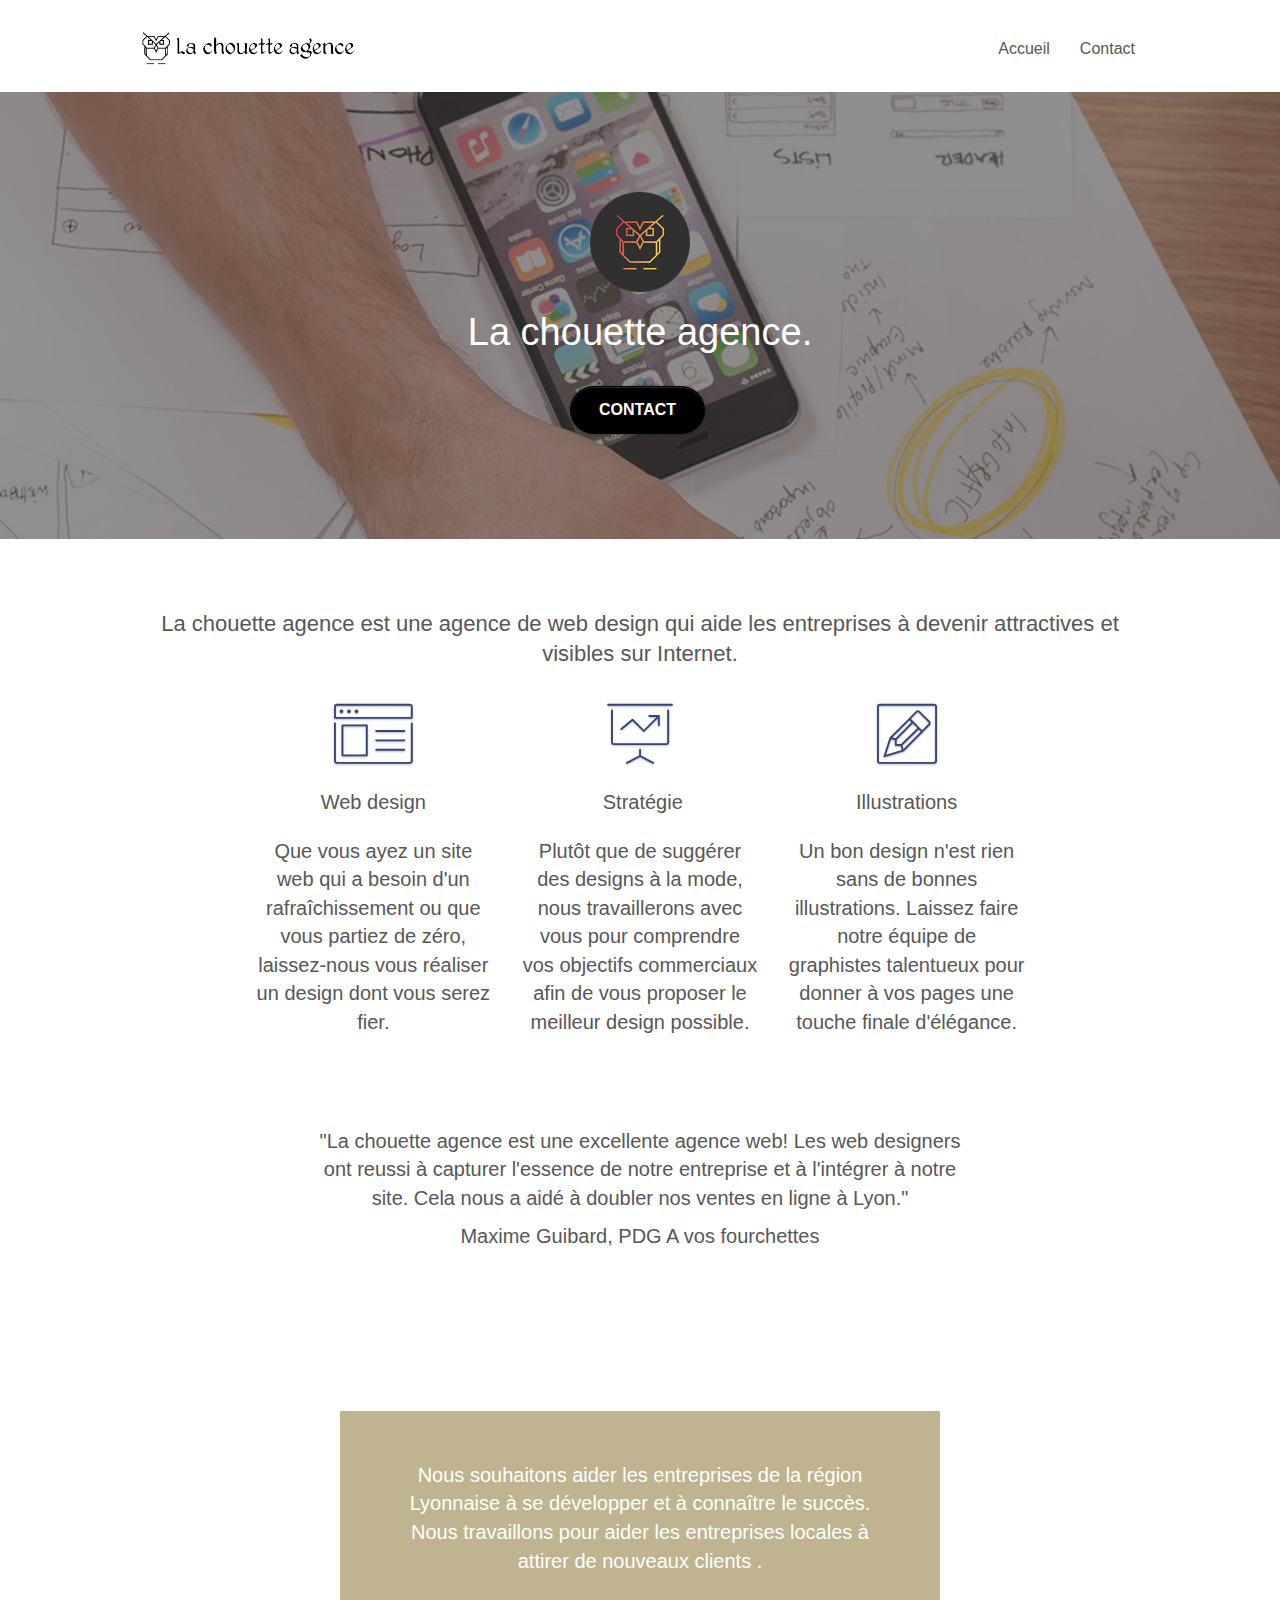
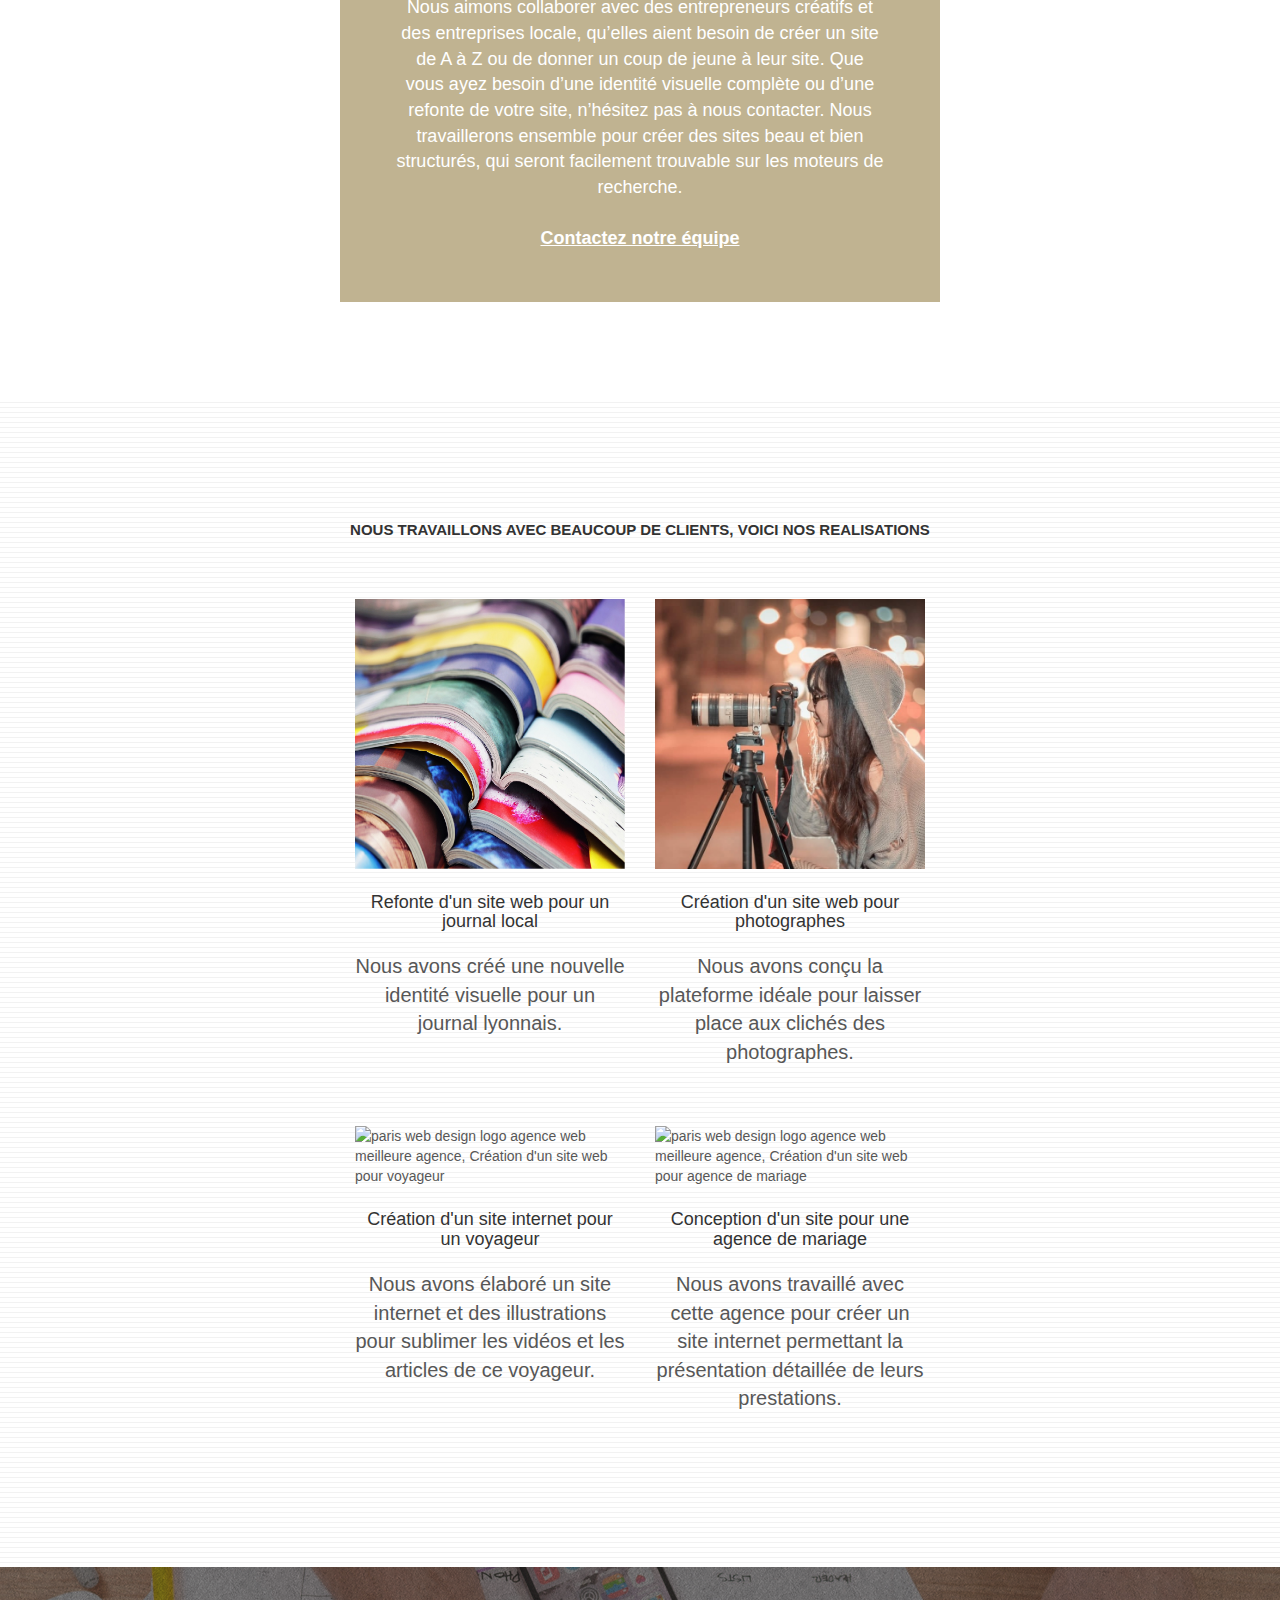
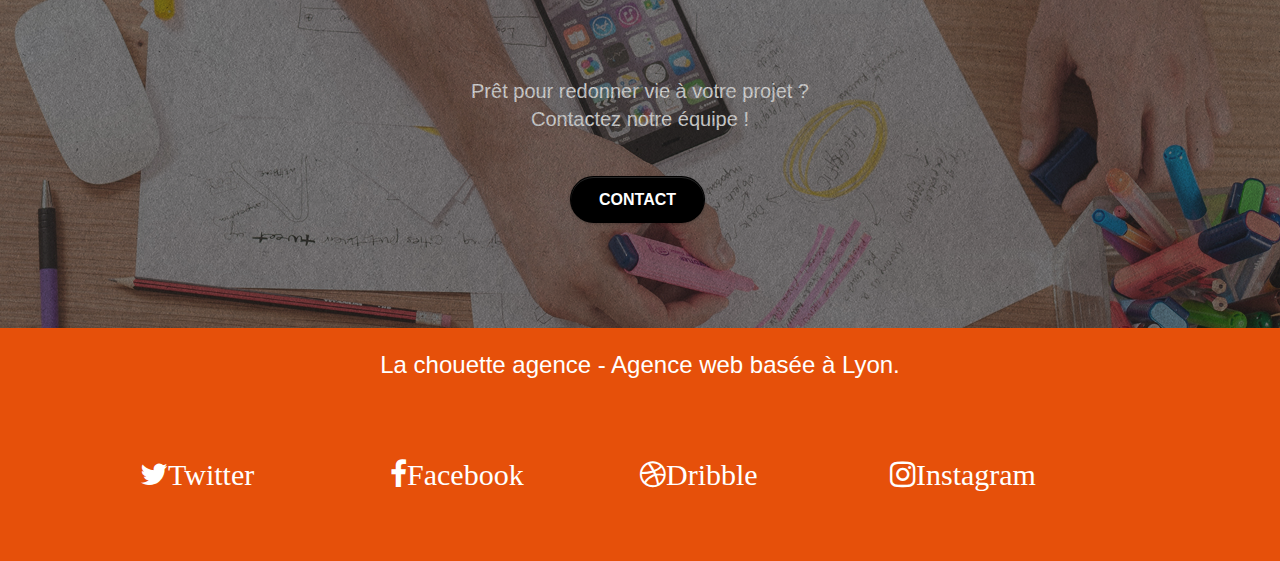
==== commit 0ba3d294: "ss" ====
--- a/index.html
+++ b/index.html
@@ -25,13 +25,10 @@
 				<div class="navbar-header">
 
 					<a class="navbar-brand" href="index.html"><img src="img/la-chouette-agence.png"
-							alt="lyon web design logo agence web meilleure agence" height="40" /></a>
-
-					<button id="nav-toggle" type="button" class="ui-navbar-toggle navbar-toggle" data-toggle="collapse"
-						data-target=".navbar-1">
-						<span class="sr-only">Toggle navigation</span><span class="icon-bar"></span><span
-							class="icon-bar"></span><span class="icon-bar"></span>
-					</button>
+							alt="lyon web design logo agence web meilleure agence" height="40" />
+					</a>
+
+
 				</div>
 				<div class="collapse navbar-collapse navbar-1 special-dropdown-nav">
 					<ul class="site-navigation nav navbar-nav">
@@ -74,7 +71,8 @@
 		<div class="container bloc-md">
 			<div class="row">
 				<div class="col-sm-12 text-center">
-					<h2>La chouette agence est une agence de web design qui aide les entreprises à devenir attractives et
+					<h2>La chouette agence est une agence de web design qui aide les entreprises à devenir attractives
+						et
 						visibles sur Internet.</h2>
 				</div>
 			</div>
@@ -130,8 +128,7 @@
 	<!-- bloc-2-services END -->
 
 	<!-- bloc-3-what-i-do -->
-	<div class="bloc tc-white  bg-presentation d-bloc bloc-bg-texture texture-paper b-parallax"
-		id="bloc-3-what-i-do">
+	<div class="   bg-presentation d-bloc b-parallax" id="bloc-3-what-i-do">
 		<div class="container bloc-lg">
 			<div class="row tight-width-whitespace black-background">
 				<div class="col-sm-12">
@@ -165,9 +162,8 @@
 			</div>
 			<div class="row tight-width-whitespace portfolio-row">
 				<div class="col-sm-6">
-					<a href="#" data-gallery-id="gallery-1"
-						data-caption="Refonte d'un site web pour un journal local" data-frame="snapshot-lb"><img
-							src="img/1.jpg"
+					<a href="#" data-gallery-id="gallery-1" data-caption="Refonte d'un site web pour un journal local"
+						data-frame="snapshot-lb"><img src="img/1.jpg"
 							alt="paris web design logo agence web meilleure agence et refonte site web journal"
 							class="img-responsive portfolio-thumb" /></a>
 					<h4 class="mg-md text-center">
@@ -178,9 +174,8 @@
 					</p>
 				</div>
 				<div class="col-sm-6">
-					<a href="#" data-gallery-id="gallery-1"
-						data-caption="Création d'un site web pour photographes" data-frame="snapshot-lb"><img
-							src="img/2.jpg" class="img-responsive portfolio-thumb"
+					<a href="#" data-gallery-id="gallery-1" data-caption="Création d'un site web pour photographes"
+						data-frame="snapshot-lb"><img src="img/2.jpg" class="img-responsive portfolio-thumb"
 							alt="paris web design logo agence web meilleure agence, Création d'un site web pour photographes" /></a>
 					<h4 class="mg-md text-center">
 						Création d'un site web pour photographes
@@ -192,9 +187,8 @@
 			</div>
 			<div class="row tight-width-whitespace portfolio-row">
 				<div class="col-sm-6">
-					<a href="#"  data-gallery-id="gallery-1"
-						data-caption="Création d'un site internet pour un voyageur" data-frame="snapshot-lb"><img
-							src="img/3.jpg" class="img-responsive portfolio-thumb"
+					<a href="#" data-gallery-id="gallery-1" data-caption="Création d'un site internet pour un voyageur"
+						data-frame="snapshot-lb"><img src="img/3.jpg" class="img-responsive portfolio-thumb"
 							alt="paris web design logo agence web meilleure agence, Création d'un site web pour voyageur" /></a>
 					<h4 class="mg-md text-center">
 						Création d'un site internet pour un voyageur
@@ -205,7 +199,7 @@
 					</p>
 				</div>
 				<div class="col-sm-6">
-					<a href="#"  data-gallery-id="gallery-1"
+					<a href="#" data-gallery-id="gallery-1"
 						data-caption="Conception d'un site pour une agence de mariage" data-frame="snapshot-lb"><img
 							src="img/4.jpg" class="img-responsive portfolio-thumb"
 							alt="paris web design logo agence web meilleure agence, Création d'un site web pour agence de mariage" /></a>
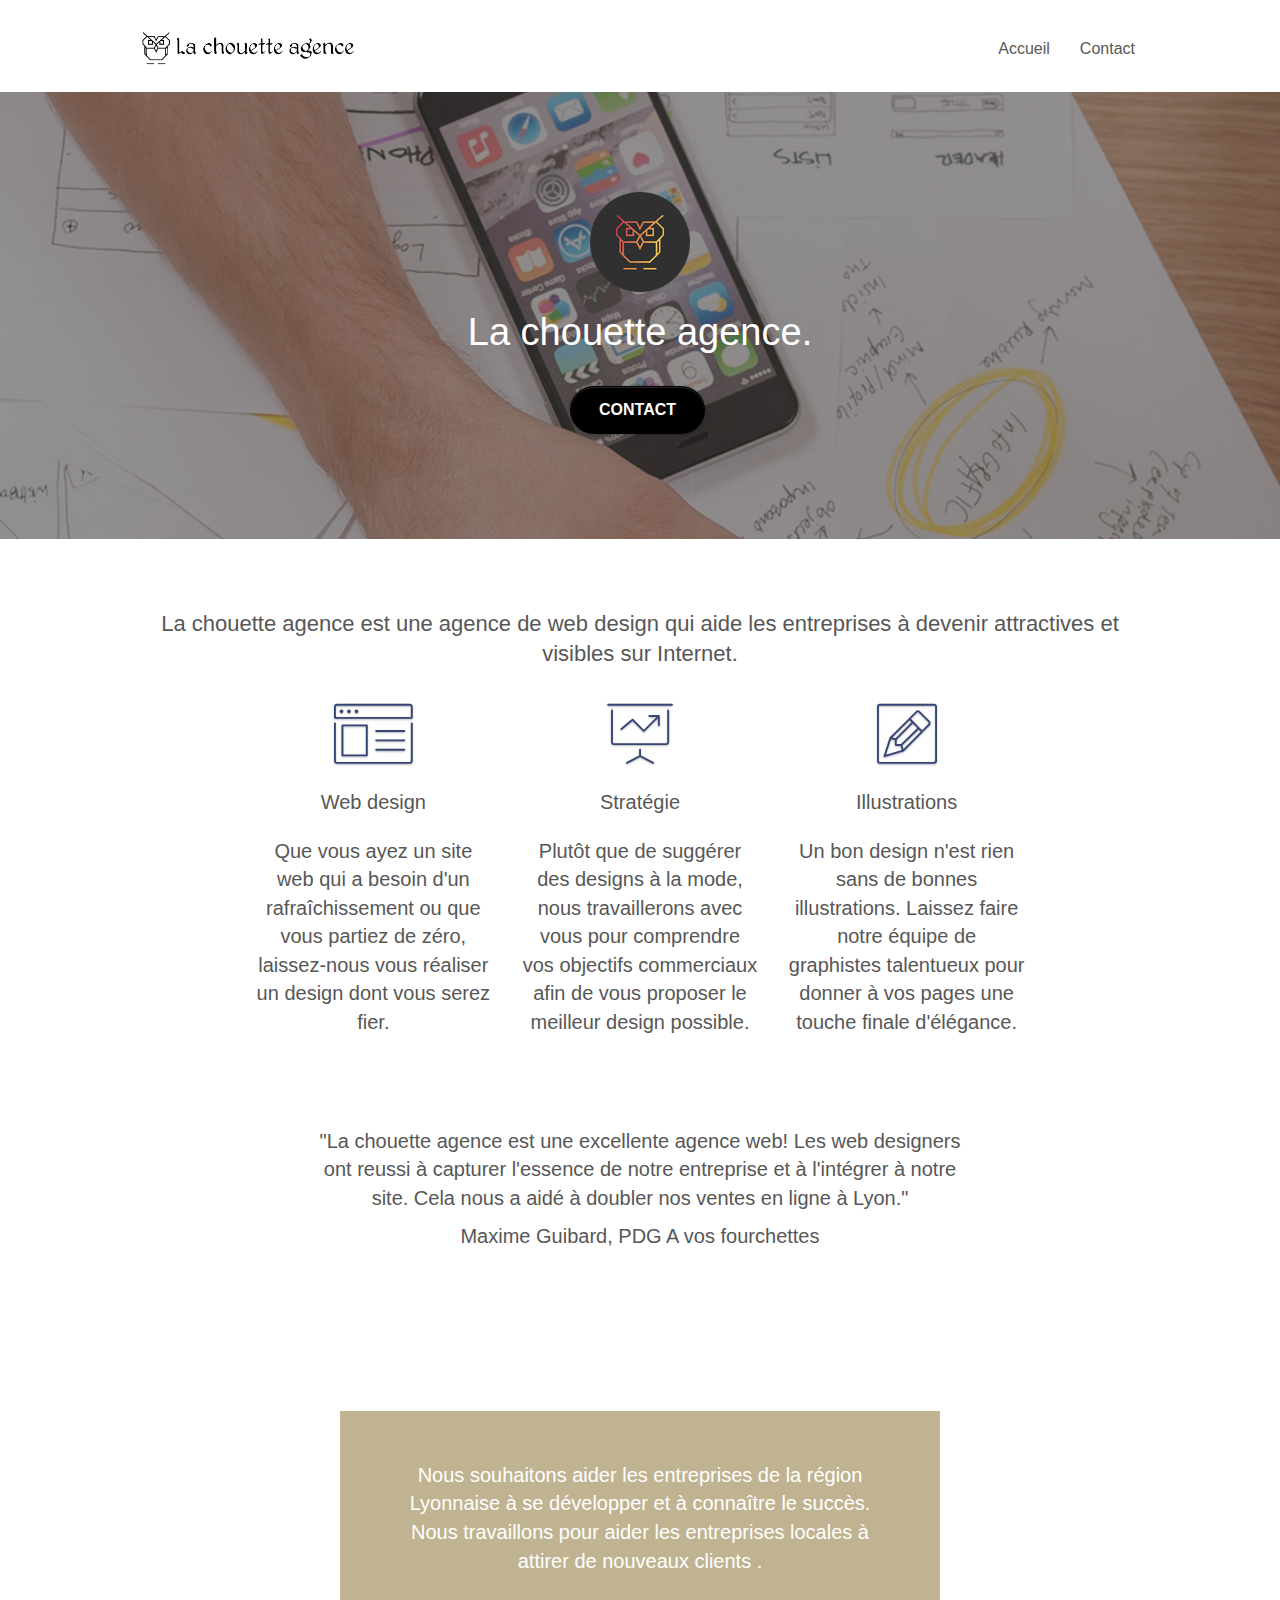
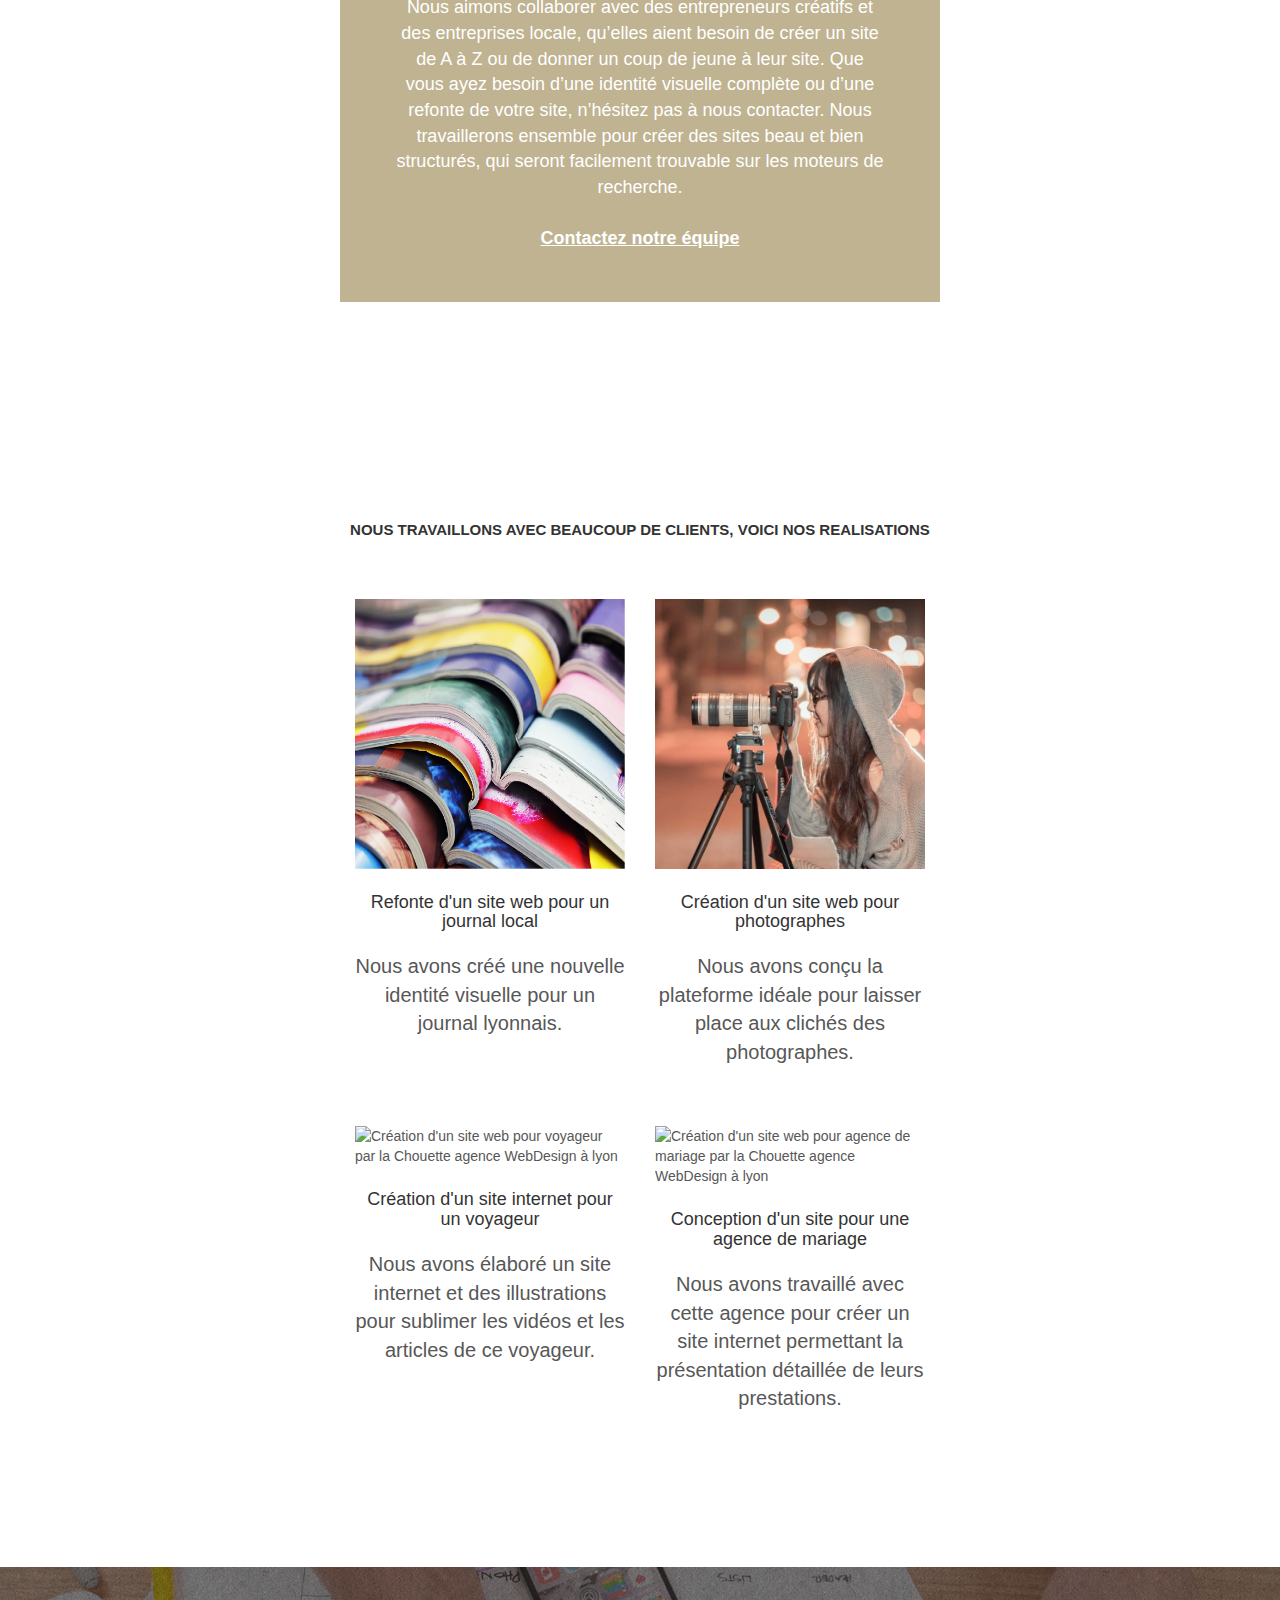
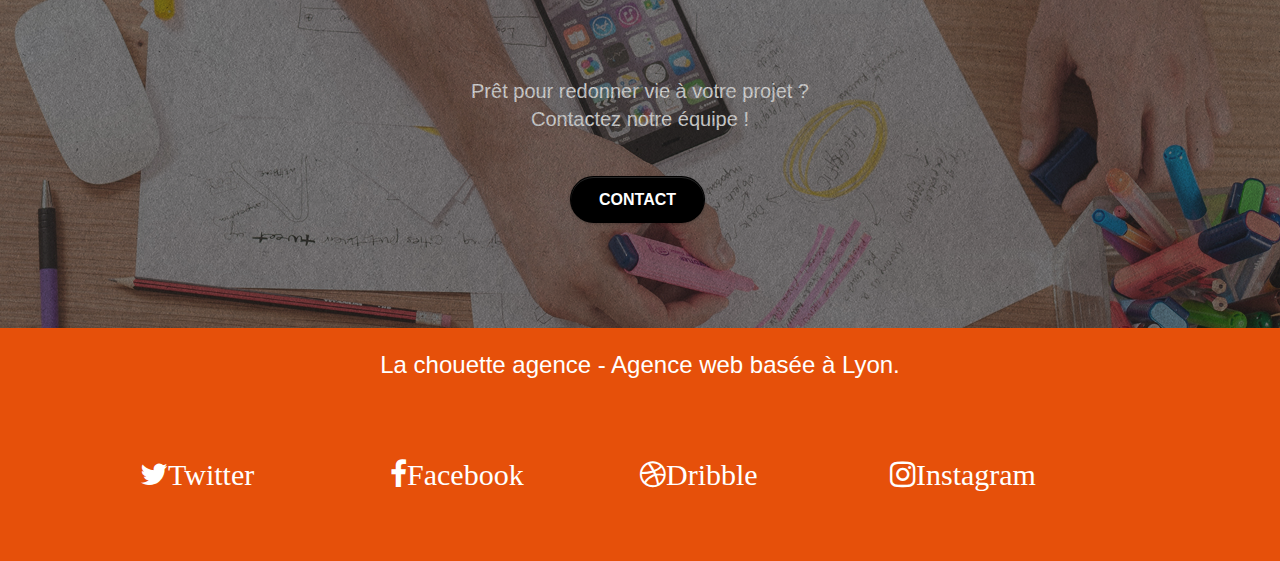
==== commit 7923e86a: "alt-image" ====
--- a/index.html
+++ b/index.html
@@ -94,7 +94,7 @@
 						<span class="et-icon-presentation sm-shadow icon-dark-slate-blue icons icon-lg"></span>
 					</div>
 					<p class="mg-md text-center">
-						&nbsp;Stratégie
+						Stratégie
 					</p>
 					<p class="text-center ">
 						Plutôt que de suggérer des designs à la mode, nous travaillerons avec vous pour comprendre
@@ -153,7 +153,7 @@
 	<!-- bloc-3-what-i-do END -->
 
 	<!-- bloc-4-portfolio -->
-	<div class="bloc bgc-white bg-lines-h2-bg bg-repeat l-bloc" id="bloc-4-portfolio">
+	<div class="bloc   l-bloc" id="bloc-4-portfolio">
 		<div class="container bloc-lg">
 			<div class="row">
 				<div class="col-sm-12 text-center">
@@ -164,7 +164,7 @@
 				<div class="col-sm-6">
 					<a href="#" data-gallery-id="gallery-1" data-caption="Refonte d'un site web pour un journal local"
 						data-frame="snapshot-lb"><img src="img/1.jpg"
-							alt="paris web design logo agence web meilleure agence et refonte site web journal"
+							alt="refonte site web journal  par la Chouette agence WebDesign à lyon"
 							class="img-responsive portfolio-thumb" /></a>
 					<h4 class="mg-md text-center">
 						Refonte d'un site web pour un journal local
@@ -176,7 +176,7 @@
 				<div class="col-sm-6">
 					<a href="#" data-gallery-id="gallery-1" data-caption="Création d'un site web pour photographes"
 						data-frame="snapshot-lb"><img src="img/2.jpg" class="img-responsive portfolio-thumb"
-							alt="paris web design logo agence web meilleure agence, Création d'un site web pour photographes" /></a>
+							alt="Création d'un site web pour photographes par la Chouette agence WebDesign à lyon " /></a>
 					<h4 class="mg-md text-center">
 						Création d'un site web pour photographes
 					</h4>
@@ -189,7 +189,7 @@
 				<div class="col-sm-6">
 					<a href="#" data-gallery-id="gallery-1" data-caption="Création d'un site internet pour un voyageur"
 						data-frame="snapshot-lb"><img src="img/3.jpg" class="img-responsive portfolio-thumb"
-							alt="paris web design logo agence web meilleure agence, Création d'un site web pour voyageur" /></a>
+							alt=" Création d'un site web pour voyageur  par la Chouette agence WebDesign à lyon" /></a>
 					<h4 class="mg-md text-center">
 						Création d'un site internet pour un voyageur
 					</h4>
@@ -202,7 +202,7 @@
 					<a href="#" data-gallery-id="gallery-1"
 						data-caption="Conception d'un site pour une agence de mariage" data-frame="snapshot-lb"><img
 							src="img/4.jpg" class="img-responsive portfolio-thumb"
-							alt="paris web design logo agence web meilleure agence, Création d'un site web pour agence de mariage" /></a>
+							alt="Création d'un site web pour agence de mariage  par la Chouette agence WebDesign à lyon" /></a>
 					<h4 class="mg-md text-center">
 						Conception d'un site pour une agence de mariage
 					</h4>
